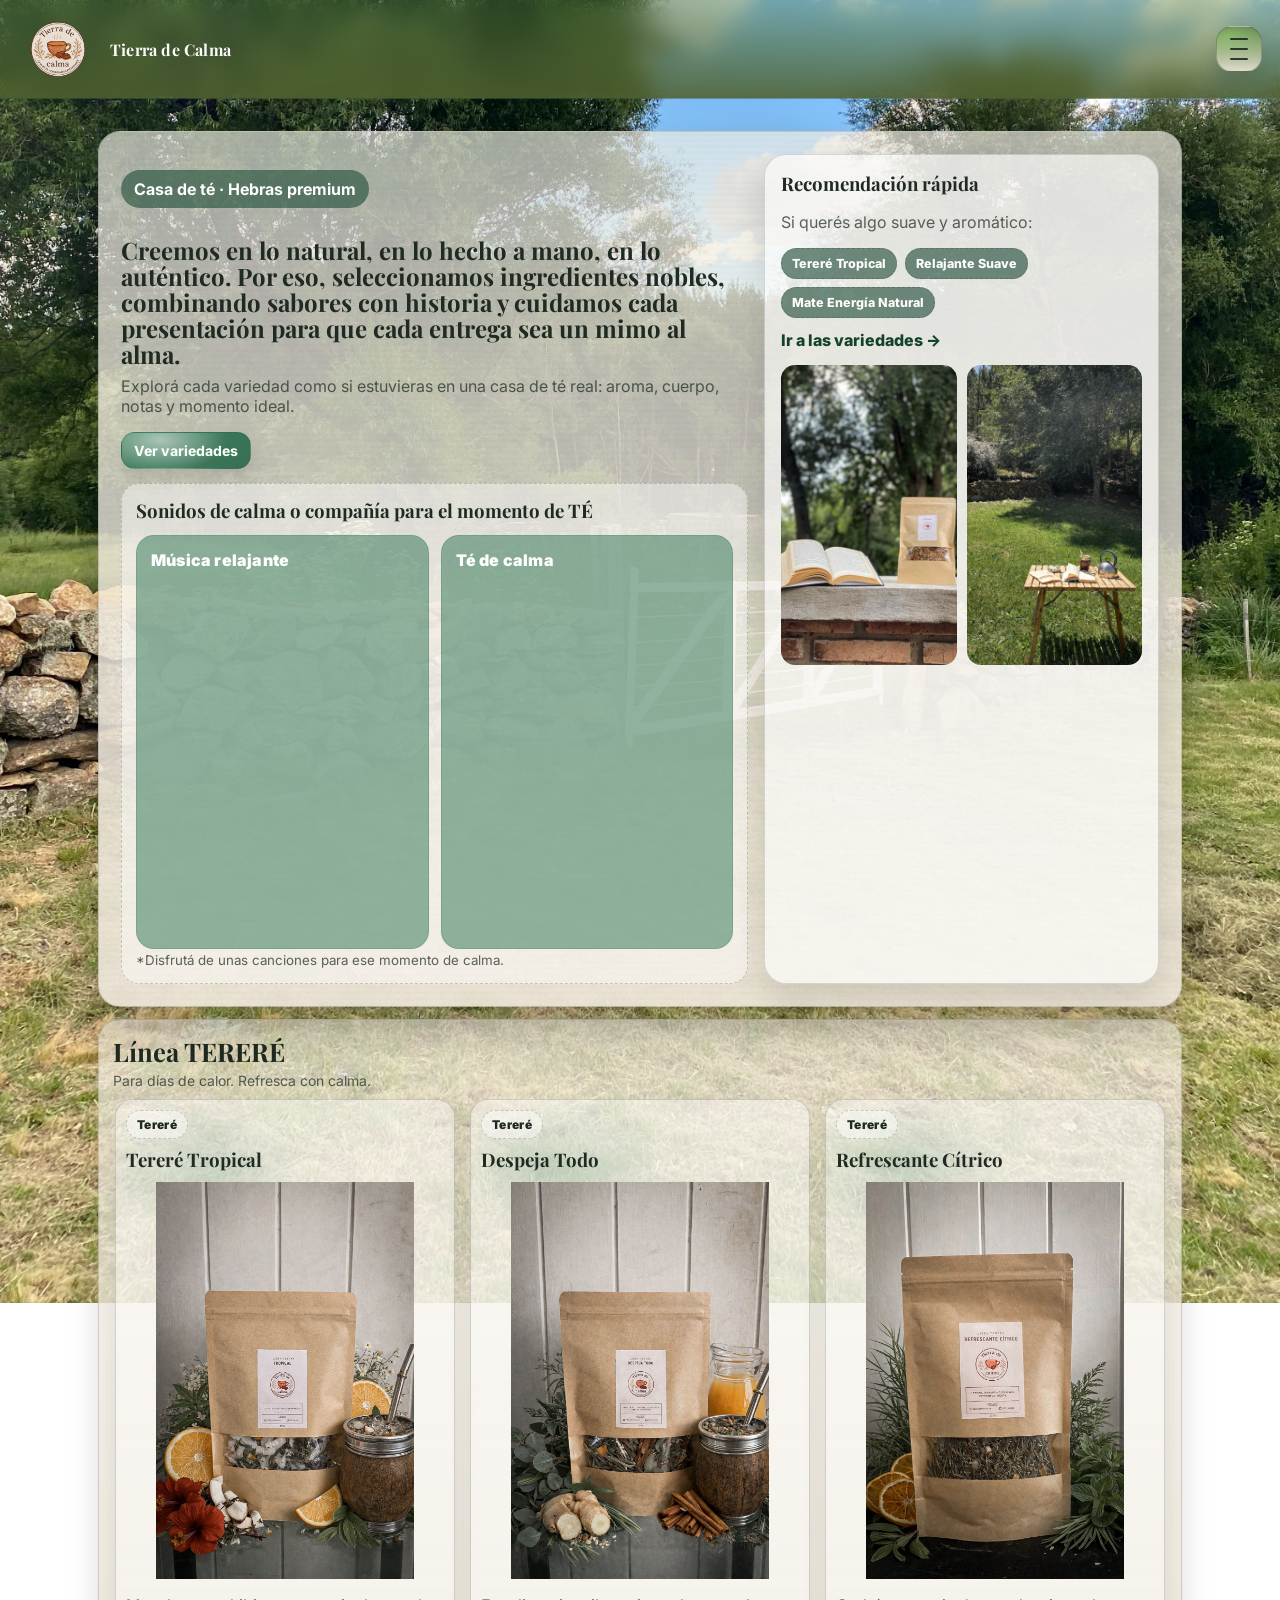
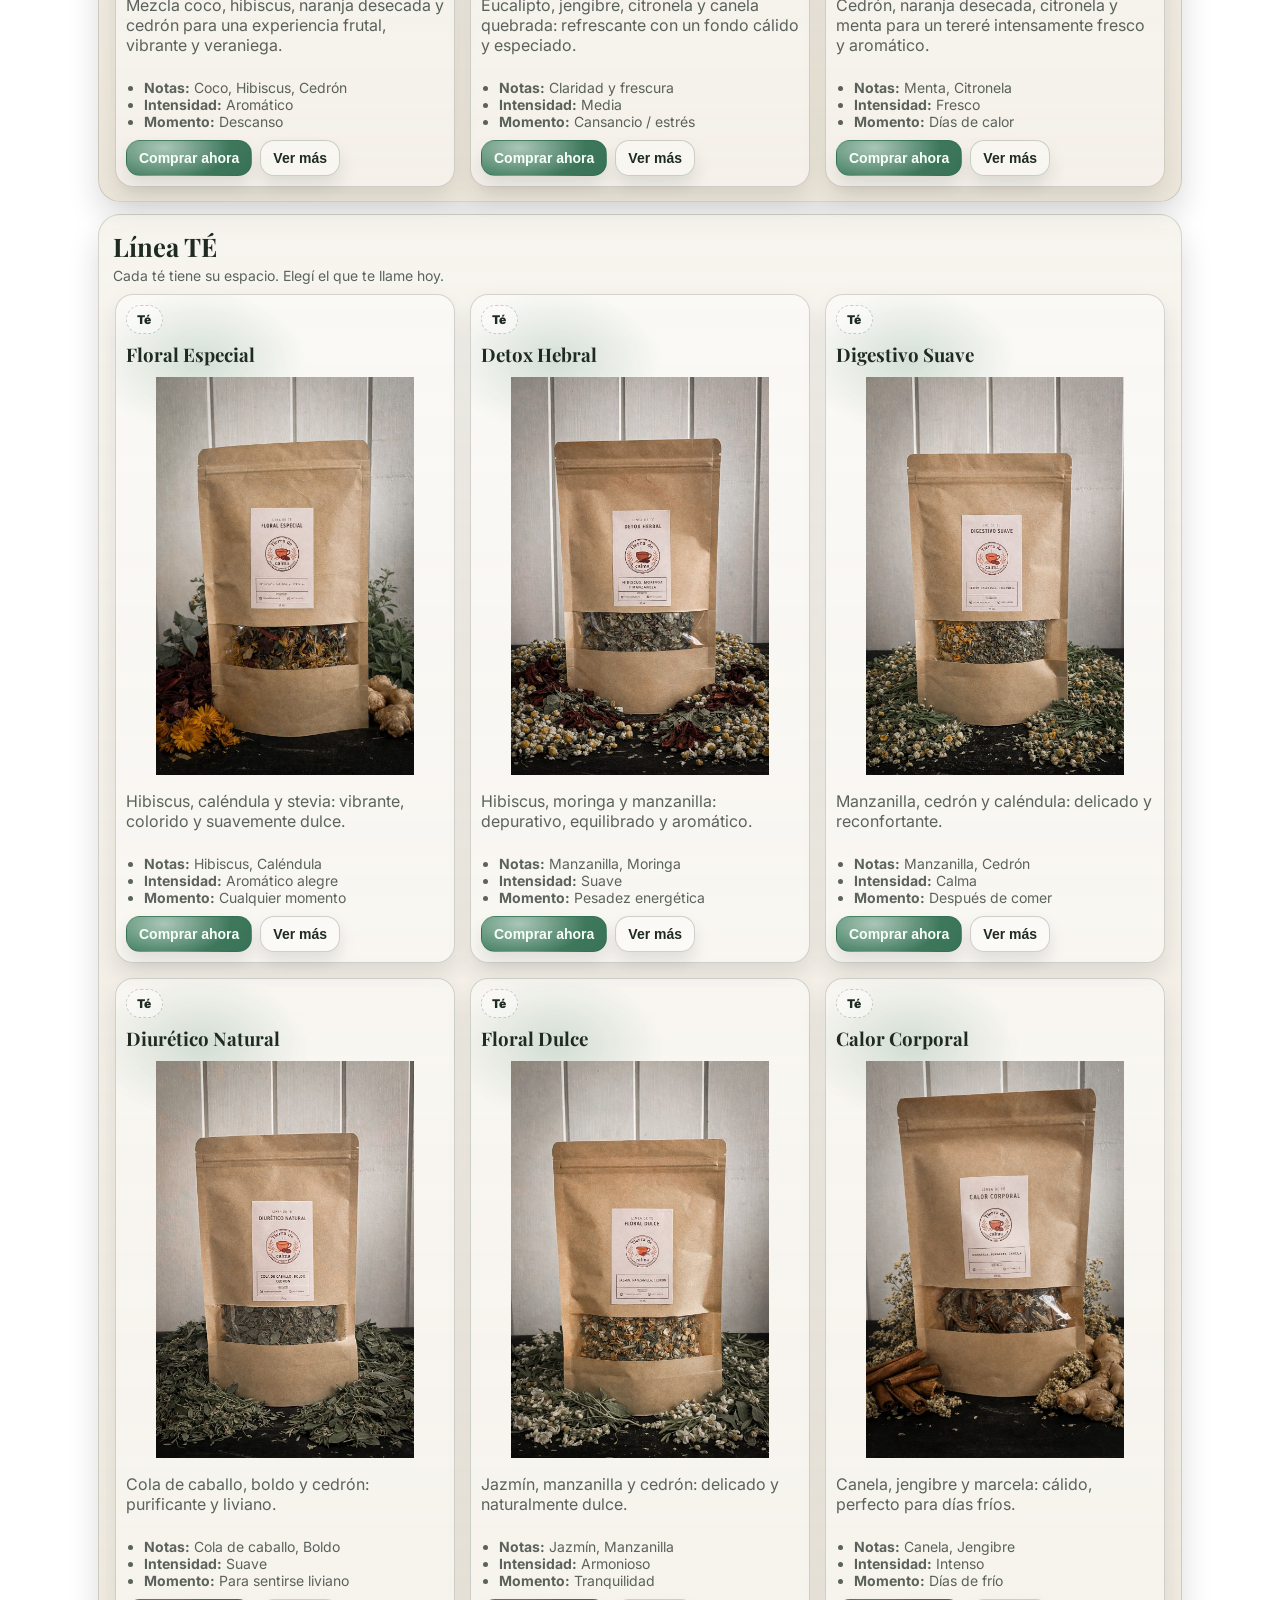
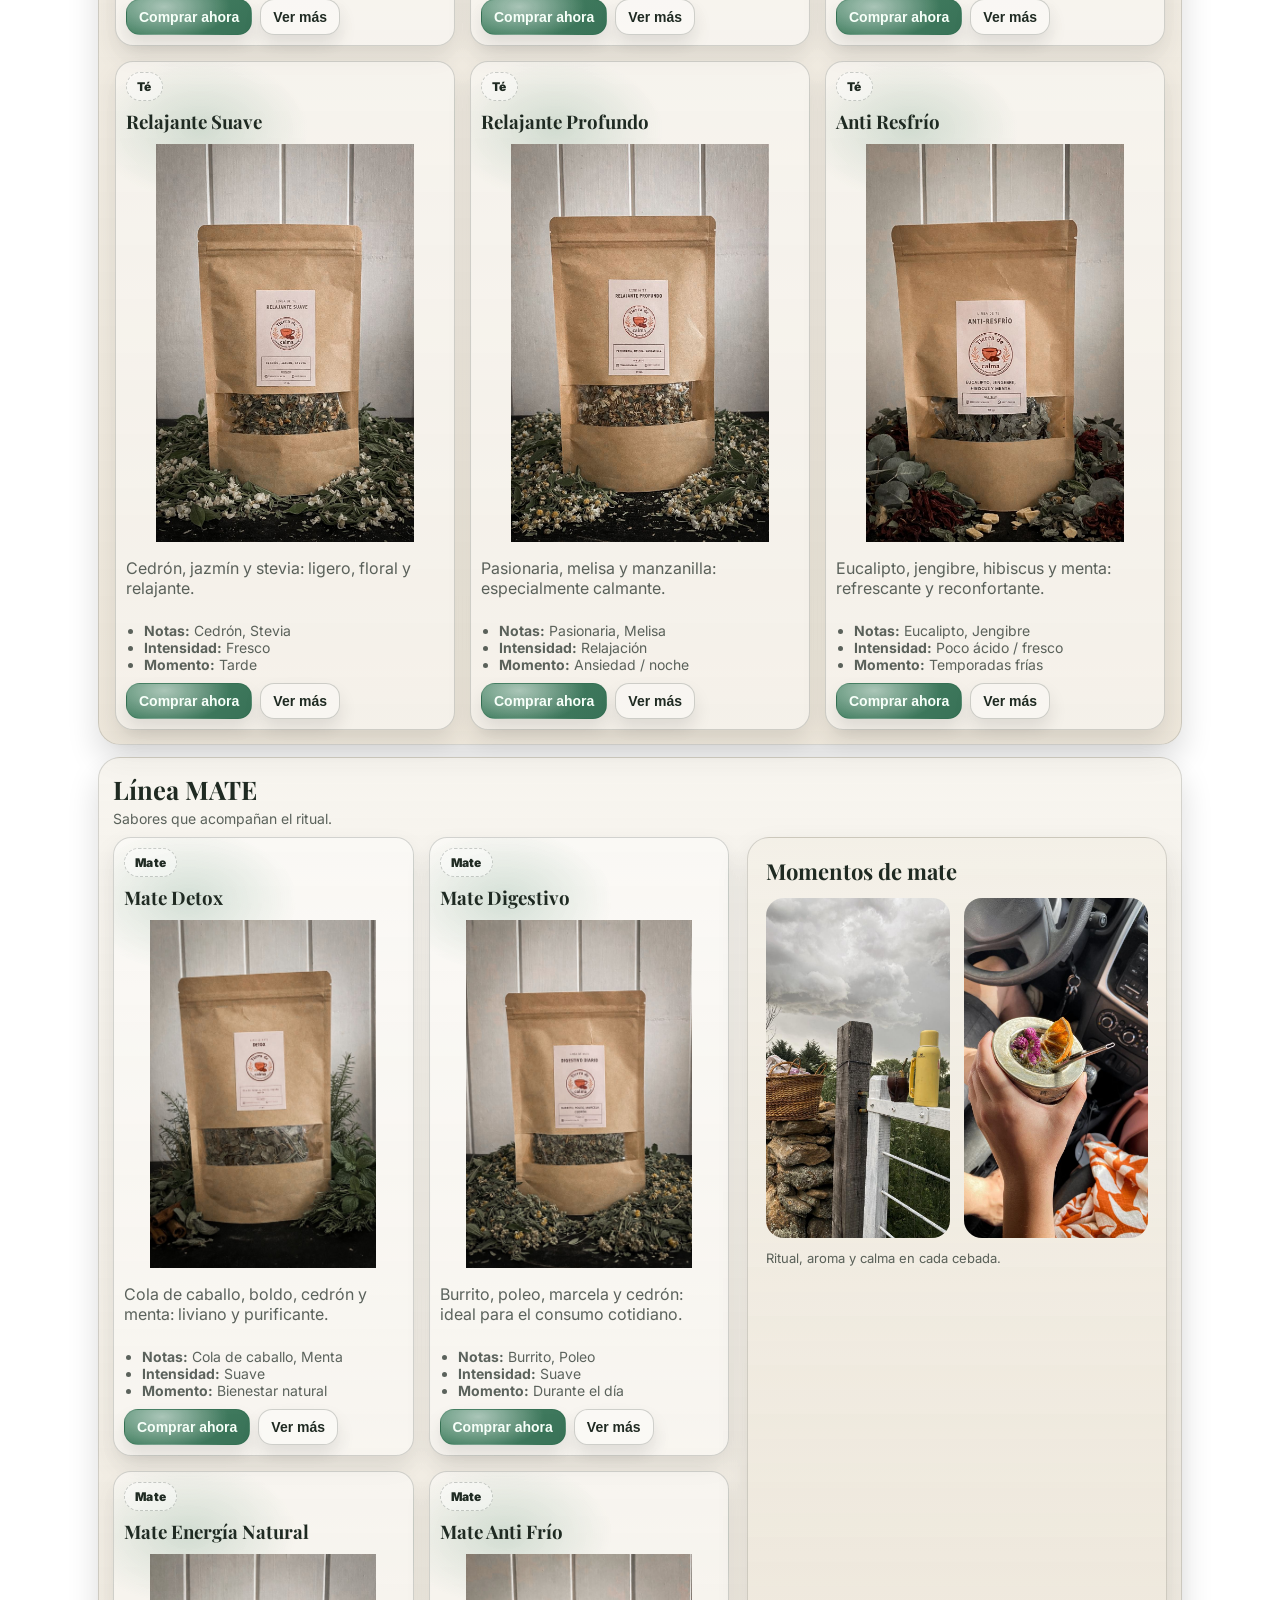
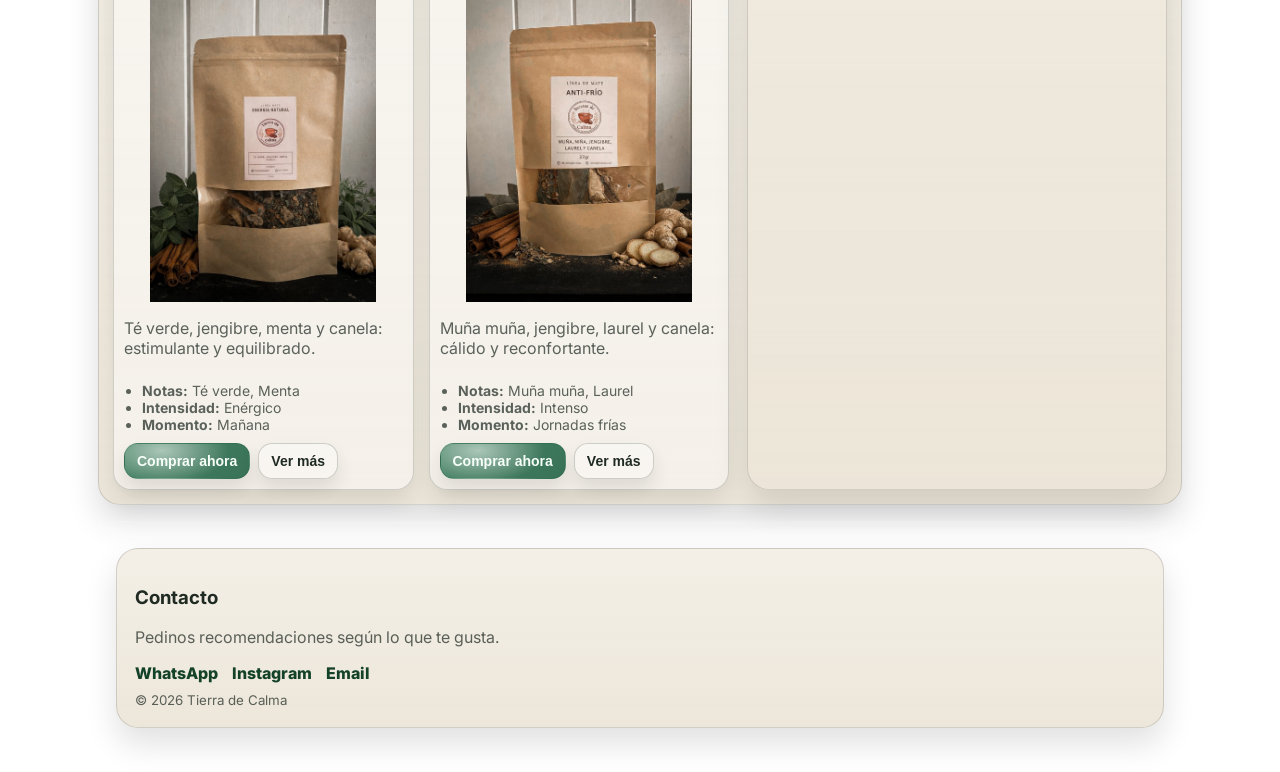
==== Tierra de calma/pag/te/index.html @ dcde8719 "Add files via upload" ====
<!doctype html>
<html lang="es">
<head>
  <meta charset="UTF-8" />
  <meta name="viewport" content="width=device-width, initial-scale=1.0"/>
  <title>Casa de Té en Hebras</title>
  <link rel="stylesheet" href="styles.css"/>
  <script src="https://accounts.google.com/gsi/client" async defer></script>
  <script src="https://sdk.mercadopago.com/js/v2"></script>

</head>

<body>
  <!-- Header -->
  <header class="header">
    <a class="brand" href="#inicio" aria-label="Ir al inicio">
      <img class="brand__logo" src="img/Tierra-de-calma.png" alt="Logo Tierra de Calma" />
      <span class="brand__name">Tierra de Calma</span>
    </a>

    
<div class="userWrap" id="userWrap" hidden>
  <button class="userSession" id="userSessionBtn" type="button" aria-expanded="false">
  <img class="userAvatar" id="userAvatar" alt="Foto de perfil" hidden>
  <span class="userName" id="userName"></span>
</button>


  <div class="userMenu" id="userMenu" hidden>
    <a href="#pedidos" class="userMenuItem">Pedidos</a>
    <a href="#contacto" class="userMenuItem">Contacto</a>
    <button class="userMenuItem danger" id="logoutBtn" type="button">Cerrar sesión</button>
  </div>
</div>

    <button class="menuBtn" id="menuBtn" aria-label="Abrir menú" aria-expanded="false">
      <span></span><span></span><span></span>
    </button>

    <nav class="menu" id="menu" aria-label="Menú principal">
      <a href="#inicio">Inicio</a>
      <a href="#contacto">Contacto</a>
      <button class="menu__cta menu__login" id="openLoginFromMenu" type="button">Iniciar sesión</button>
    </nav>
  </header>

  <!-- Hero / Inicio -->
  <main id="inicio">
    <section class="hero">
      <div class="hero__content">
        <p class="badge">Casa de té · Hebras premium</p>
        <h1>
          Creemos en lo natural, en lo hecho a mano, en lo auténtico. Por eso, seleccionamos ingredientes nobles,
          combinando sabores con historia y cuidamos cada presentación para que cada entrega sea un mimo al alma.
        </h1>
        <p class="subtitle">
          Explorá cada variedad como si estuvieras en una casa de té real: aroma, cuerpo, notas y momento ideal.
        </p>

        <div class="hero__actions">
          <a class="btn btn--primary" href="#tes">Ver variedades</a>
        </div>

        <!-- Música Spotify -->
        <div class="music" id="music">
          <div class="music__head">
            <h3>Sonidos de calma o compañía para el momento de TÉ</h3>
          </div>

          <div class="spotifyGrid">
            <div class="spotifyCard">
              <div class="spotifyTitle">Música relajante</div>
              <iframe
                class="spotifyFrame"
                style="border-radius:14px"
                src="https://open.spotify.com/embed/playlist/0l4oGMSRJ2lhAQcSouIfMi"
                width="100%"
                height="352"
                frameborder="0"
                allow="autoplay; clipboard-write; encrypted-media; fullscreen; picture-in-picture"
                loading="lazy">
              </iframe>
            </div>

            <div class="spotifyCard">
              <div class="spotifyTitle">Té de calma</div>
              <iframe
                class="spotifyFrame"
                style="border-radius:14px"
                src="https://open.spotify.com/embed/playlist/4LtA31grodAwOJRPVAceiP"
                width="100%"
                height="352"
                frameborder="0"
                allow="autoplay; clipboard-write; encrypted-media; fullscreen; picture-in-picture"
                loading="lazy">
              </iframe>
            </div>
          </div>

          <small class="muted">
            *Disfrutá de unas canciones para ese momento de calma.
          </small>
        </div>
      </div>

      <div class="hero__panel">
        <div class="card card--glass">
          <h3>Recomendación rápida</h3>
          <p class="muted">Si querés algo suave y aromático:</p>
          <div class="pillRow">
            <span class="pill">Tereré Tropical</span>
            <span class="pill">Relajante Suave</span>
            <span class="pill">Mate Energía Natural</span>
          </div>
          <a class="link" href="#tes">Ir a las variedades →</a>
            <div class="miniGallery">
  <img src="img/Momentos 1.jpeg" alt="Tierra de Calma - ambiente" loading="lazy">
  <img src="img/Momentos 2.jpeg" alt="Tierra de Calma - hebras" loading="lazy">
</div>
        </div>
      

      </div>
    </section>

    <!-- Línea TERERÉ -->
    <section class="section section--terere" id="terere">
      <div class="section__head">
        <h2>Línea TERERÉ</h2>
        <p class="muted">Para días de calor. Refresca con calma.</p>
      </div>

      <div class="grid">
        <article class="teaCard" data-tea="terere-tropical">
          <div class="teaCard__top">
            <span class="tag">Tereré</span>
            <h3>Tereré Tropical</h3>
            <div class="teaCard__media">
              <img src="img/Terere - Tropical.jpeg" alt="Tereré Tropical" loading="lazy">
            </div>
            <p class="muted">
              Mezcla coco, hibiscus, naranja desecada y cedrón para una experiencia frutal, vibrante y veraniega.
            </p>
          </div>
          <ul class="teaSpecs">
            <li><strong>Notas:</strong> Coco, Hibiscus, Cedrón</li>
            <li><strong>Intensidad:</strong> Aromático</li>
            <li><strong>Momento:</strong> Descanso</li>
          </ul>
          <div class="teaCard__actions">
            <button class="btn btn--primary buyNow" type="button">Comprar ahora</button>
            <button class="btn btn--ghost details" type="button">Ver más</button>
          </div>
        </article>

        <article class="teaCard" data-tea="terere-despeja">
          <div class="teaCard__top">
            <span class="tag">Tereré</span>
            <h3>Despeja Todo</h3>
            <div class="teaCard__media">
              <img src="img/Terere - Despeja.jpeg" alt="Despeja Todo" loading="lazy">
            </div>
            <p class="muted">
              Eucalipto, jengibre, citronela y canela quebrada: refrescante con un fondo cálido y especiado.
            </p>
          </div>
          <ul class="teaSpecs">
            <li><strong>Notas:</strong> Claridad y frescura</li>
            <li><strong>Intensidad:</strong> Media</li>
            <li><strong>Momento:</strong> Cansancio / estrés</li>
          </ul>
          <div class="teaCard__actions">
            <button class="btn btn--primary buyNow" type="button">Comprar ahora</button>
            <button class="btn btn--ghost details" type="button">Ver más</button>
          </div>
        </article>

        <article class="teaCard" data-tea="terere-citrico">
          <div class="teaCard__top">
            <span class="tag">Tereré</span>
            <h3>Refrescante Cítrico</h3>
            <div class="teaCard__media">
              <img src="img/Terere - Citrico.jpeg" alt="Refrescante Cítrico" loading="lazy">
            </div>
            <p class="muted">
              Cedrón, naranja desecada, citronela y menta para un tereré intensamente fresco y aromático.
            </p>
          </div>
          <ul class="teaSpecs">
            <li><strong>Notas:</strong> Menta, Citronela</li>
            <li><strong>Intensidad:</strong> Fresco</li>
            <li><strong>Momento:</strong> Días de calor</li>
          </ul>
          <div class="teaCard__actions">
            <button class="btn btn--primary buyNow" type="button">Comprar ahora</button>
            <button class="btn btn--ghost details" type="button">Ver más</button>
          </div>
        </article>
      </div>
    </section>

    <!-- Línea TÉ -->
    <section class="section section--te" id="tes">
      <div class="section__head">
        <h2>Línea TÉ</h2>
        <p class="muted">Cada té tiene su espacio. Elegí el que te llame hoy.</p>
      </div>

      <div class="grid">
        <article class="teaCard" data-tea="te-floral-especial">
          <div class="teaCard__top">
            <span class="tag">Té</span>
            <h3>Floral Especial</h3>
            <div class="teaCard__media">
              <img src="img/Te - Floral esp.jpeg" alt="Floral especial" loading="lazy">
            </div>
            <p class="muted">Hibiscus, caléndula y stevia: vibrante, colorido y suavemente dulce.</p>
          </div>
          <ul class="teaSpecs">
            <li><strong>Notas:</strong> Hibiscus, Caléndula</li>
            <li><strong>Intensidad:</strong> Aromático alegre</li>
            <li><strong>Momento:</strong> Cualquier momento</li>
          </ul>
          <div class="teaCard__actions">
            <button class="btn btn--primary buyNow" type="button">Comprar ahora</button>
            <button class="btn btn--ghost details" type="button">Ver más</button>
          </div>
        </article>

        <article class="teaCard" data-tea="te-detox-hebral">
          <div class="teaCard__top">
            <span class="tag">Té</span>
            <h3>Detox Hebral</h3>
            <div class="teaCard__media">
              <img src="img/Te - Detox .jpeg" alt="Detox Hebral" loading="lazy">
            </div>
            <p class="muted">Hibiscus, moringa y manzanilla: depurativo, equilibrado y aromático.</p>
          </div>
          <ul class="teaSpecs">
            <li><strong>Notas:</strong> Manzanilla, Moringa</li>
            <li><strong>Intensidad:</strong> Suave</li>
            <li><strong>Momento:</strong> Pesadez energética</li>
          </ul>
          <div class="teaCard__actions">
            <button class="btn btn--primary buyNow" type="button">Comprar ahora</button>
            <button class="btn btn--ghost details" type="button">Ver más</button>
          </div>
        </article>

        <article class="teaCard" data-tea="te-digestivo-suave">
          <div class="teaCard__top">
            <span class="tag">Té</span>
            <h3>Digestivo Suave</h3>
            <div class="teaCard__media">
              <img src="img/Te - Digestivo.jpeg" alt="Digestivo suave" loading="lazy">
            </div>
            <p class="muted">Manzanilla, cedrón y caléndula: delicado y reconfortante.</p>
          </div>
          <ul class="teaSpecs">
            <li><strong>Notas:</strong> Manzanilla, Cedrón</li>
            <li><strong>Intensidad:</strong> Calma</li>
            <li><strong>Momento:</strong> Después de comer</li>
          </ul>
          <div class="teaCard__actions">
            <button class="btn btn--primary buyNow" type="button">Comprar ahora</button>
            <button class="btn btn--ghost details" type="button">Ver más</button>
          </div>
        </article>

        <article class="teaCard" data-tea="te-diuretico-natural">
          <div class="teaCard__top">
            <span class="tag">Té</span>
            <h3>Diurético Natural</h3>
            <div class="teaCard__media">
              <img src="img/Te - Diuretico.jpeg" alt="Diurético Natural" loading="lazy">
            </div>
            <p class="muted">Cola de caballo, boldo y cedrón: purificante y liviano.</p>
          </div>
          <ul class="teaSpecs">
            <li><strong>Notas:</strong> Cola de caballo, Boldo</li>
            <li><strong>Intensidad:</strong> Suave</li>
            <li><strong>Momento:</strong> Para sentirse liviano</li>
          </ul>
          <div class="teaCard__actions">
            <button class="btn btn--primary buyNow" type="button">Comprar ahora</button>
            <button class="btn btn--ghost details" type="button">Ver más</button>
          </div>
        </article>

        <article class="teaCard" data-tea="te-floral-dulce">
          <div class="teaCard__top">
            <span class="tag">Té</span>
            <h3>Floral Dulce</h3>
            <div class="teaCard__media">
              <img src="img/Te - Floral.jpeg" alt="Floral Dulce" loading="lazy">
            </div>
            <p class="muted">Jazmín, manzanilla y cedrón: delicado y naturalmente dulce.</p>
          </div>
          <ul class="teaSpecs">
            <li><strong>Notas:</strong> Jazmín, Manzanilla</li>
            <li><strong>Intensidad:</strong> Armonioso</li>
            <li><strong>Momento:</strong> Tranquilidad</li>
          </ul>
          <div class="teaCard__actions">
            <button class="btn btn--primary buyNow" type="button">Comprar ahora</button>
            <button class="btn btn--ghost details" type="button">Ver más</button>
          </div>
        </article>

        <article class="teaCard" data-tea="te-calor-corporal">
          <div class="teaCard__top">
            <span class="tag">Té</span>
            <h3>Calor Corporal</h3>
            <div class="teaCard__media">
              <img src="img/Te - Calor.jpeg" alt="Calor corporal" loading="lazy">
            </div>
            <p class="muted">Canela, jengibre y marcela: cálido, perfecto para días fríos.</p>
          </div>
          <ul class="teaSpecs">
            <li><strong>Notas:</strong> Canela, Jengibre</li>
            <li><strong>Intensidad:</strong> Intenso</li>
            <li><strong>Momento:</strong> Días de frío</li>
          </ul>
          <div class="teaCard__actions">
            <button class="btn btn--primary buyNow" type="button">Comprar ahora</button>
            <button class="btn btn--ghost details" type="button">Ver más</button>
          </div>
        </article>

        <article class="teaCard" data-tea="te-relajante-suave">
          <div class="teaCard__top">
            <span class="tag">Té</span>
            <h3>Relajante Suave</h3>
            <div class="teaCard__media">
              <img src="img/Te - Relajante.jpeg" alt="Relajante suave" loading="lazy">
            </div>
            <p class="muted">Cedrón, jazmín y stevia: ligero, floral y relajante.</p>
          </div>
          <ul class="teaSpecs">
            <li><strong>Notas:</strong> Cedrón, Stevia</li>
            <li><strong>Intensidad:</strong> Fresco</li>
            <li><strong>Momento:</strong> Tarde</li>
          </ul>
          <div class="teaCard__actions">
            <button class="btn btn--primary buyNow" type="button">Comprar ahora</button>
            <button class="btn btn--ghost details" type="button">Ver más</button>
          </div>
        </article>

        <article class="teaCard" data-tea="te-relajante-profundo">
          <div class="teaCard__top">
            <span class="tag">Té</span>
            <h3>Relajante Profundo</h3>
            <div class="teaCard__media">
              <img src="img/Te - Relajante pr.jpeg" alt="Relajante profundo" loading="lazy">
            </div>
            <p class="muted">Pasionaria, melisa y manzanilla: especialmente calmante.</p>
          </div>
          <ul class="teaSpecs">
            <li><strong>Notas:</strong> Pasionaria, Melisa</li>
            <li><strong>Intensidad:</strong> Relajación</li>
            <li><strong>Momento:</strong> Ansiedad / noche</li>
          </ul>
          <div class="teaCard__actions">
            <button class="btn btn--primary buyNow" type="button">Comprar ahora</button>
            <button class="btn btn--ghost details" type="button">Ver más</button>
          </div>
        </article>

        <article class="teaCard" data-tea="te-anti-resfrio">
          <div class="teaCard__top">
            <span class="tag">Té</span>
            <h3>Anti Resfrío</h3>
            <div class="teaCard__media">
              <img src="img/Te - Resfrio.jpeg" alt="Anti resfrío" loading="lazy">
            </div>
            <p class="muted">Eucalipto, jengibre, hibiscus y menta: refrescante y reconfortante.</p>
          </div>
          <ul class="teaSpecs">
            <li><strong>Notas:</strong> Eucalipto, Jengibre</li>
            <li><strong>Intensidad:</strong> Poco ácido / fresco</li>
            <li><strong>Momento:</strong> Temporadas frías</li>
          </ul>
          <div class="teaCard__actions">
            <button class="btn btn--primary buyNow" type="button">Comprar ahora</button>
            <button class="btn btn--ghost details" type="button">Ver más</button>
          </div>
        </article>
      </div>
    </section>

    <!-- Línea MATE -->
    <section class="section section--mate" id="mate">
  <div class="section__head">
    <h2>Línea MATE</h2>
    <p class="muted">Sabores que acompañan el ritual.</p>
  </div>

  <div class="mateLayout">
    <!-- IZQUIERDA: productos -->
    <div class="mateProductsGrid">

      <article class="teaCard" data-tea="mate-detox">
        <div class="teaCard__top">
          <span class="tag">Mate</span>
          <h3>Mate Detox</h3>

          <div class="teaCard__media">
            <img src="img/Mate - Detox.jpeg" alt="Mate Detox" loading="lazy">
          </div>

          <p class="muted">Cola de caballo, boldo, cedrón y menta: liviano y purificante.</p>
        </div>

        <ul class="teaSpecs">
          <li><strong>Notas:</strong> Cola de caballo, Menta</li>
          <li><strong>Intensidad:</strong> Suave</li>
          <li><strong>Momento:</strong> Bienestar natural</li>
        </ul>

        <div class="teaCard__actions">
          <button class="btn btn--primary buyNow" type="button">Comprar ahora</button>
          <button class="btn btn--ghost details" type="button">Ver más</button>
        </div>
      </article>

      <article class="teaCard" data-tea="mate-digestivo">
        <div class="teaCard__top">
          <span class="tag">Mate</span>
          <h3>Mate Digestivo</h3>

          <div class="teaCard__media">
            <img src="img/Mate - Digestivo.jpeg" alt="Mate Digestivo" loading="lazy">
          </div>

          <p class="muted">Burrito, poleo, marcela y cedrón: ideal para el consumo cotidiano.</p>
        </div>

        <ul class="teaSpecs">
          <li><strong>Notas:</strong> Burrito, Poleo</li>
          <li><strong>Intensidad:</strong> Suave</li>
          <li><strong>Momento:</strong> Durante el día</li>
        </ul>

        <div class="teaCard__actions">
          <button class="btn btn--primary buyNow" type="button">Comprar ahora</button>
          <button class="btn btn--ghost details" type="button">Ver más</button>
        </div>
      </article>

      <article class="teaCard" data-tea="mate-energia">
        <div class="teaCard__top">
          <span class="tag">Mate</span>
          <h3>Mate Energía Natural</h3>

          <div class="teaCard__media">
            <img src="img/Mate - Energia.jpeg" alt="Mate Energía Natural" loading="lazy">
          </div>

          <p class="muted">Té verde, jengibre, menta y canela: estimulante y equilibrado.</p>
        </div>

        <ul class="teaSpecs">
          <li><strong>Notas:</strong> Té verde, Menta</li>
          <li><strong>Intensidad:</strong> Enérgico</li>
          <li><strong>Momento:</strong> Mañana</li>
        </ul>

        <div class="teaCard__actions">
          <button class="btn btn--primary buyNow" type="button">Comprar ahora</button>
          <button class="btn btn--ghost details" type="button">Ver más</button>
        </div>
      </article>

      <article class="teaCard" data-tea="mate-anti-frio">
        <div class="teaCard__top">
          <span class="tag">Mate</span>
          <h3>Mate Anti Frío</h3>

          <div class="teaCard__media">
            <img src="img/Mate - frio.jpeg" alt="Mate Anti Frío" loading="lazy">
          </div>

          <p class="muted">Muña muña, jengibre, laurel y canela: cálido y reconfortante.</p>
        </div>

        <ul class="teaSpecs">
          <li><strong>Notas:</strong> Muña muña, Laurel</li>
          <li><strong>Intensidad:</strong> Intenso</li>
          <li><strong>Momento:</strong> Jornadas frías</li>
        </ul>

        <div class="teaCard__actions">
          <button class="btn btn--primary buyNow" type="button">Comprar ahora</button>
          <button class="btn btn--ghost details" type="button">Ver más</button>
        </div>
      </article>

    </div>

    <!-- DERECHA: galería (ocupa el hueco grande sí o sí) -->
    <aside class="mateGalleryWide" aria-label="Momentos de mate">
      <h3 class="mateGalleryTitle">Momentos de mate</h3>

      <div class="mateGalleryPhotos">
        <img src="img/Momentos mate 1.jpeg" alt="Momento de mate 1" loading="lazy">
        <img src="img/Momentos mate 2.jpeg" alt="Momento de mate 2" loading="lazy">
      </div>

      <p class="muted small" style="margin:12px 0 0;">Ritual, aroma y calma en cada cebada.</p>
    </aside>
  </div>
</section>


 

    <!-- Contacto -->
    <footer class="footer" id="contacto">
      <div class="footer__content">
        <h3>Contacto</h3>
        <p class="muted">Pedinos recomendaciones según lo que te gusta.</p>
        <div class="footer__links">
          <a class="link" href="https://wa.me/2657346519" target="_blank" rel="noreferrer">WhatsApp</a>
          <a class="link" href="https://www.instagram.com/tierradecalma.vm" target="_blank" rel="noreferrer">Instagram</a>
          <a class="link" href="https://mail.google.com/mail/?view=cm&fs=1&to=tierradecalma99@gmail.com&su=Consulta%20Tierra%20de%20Calma">Email</a>
        </div>
        <small class="muted">© <span id="year"></span> Tierra de Calma</small>
      </div>
    </footer>
  </main>

  <!-- Modal “Ver más” -->
  <div class="modal" id="modal" aria-hidden="true">
    <div class="modal__backdrop" data-close="true"></div>
    <div class="modal__card" role="dialog" aria-modal="true" aria-labelledby="modalTitle">
      <div class="modal__head">
        <h3 id="modalTitle">Detalles</h3>
        <button class="iconBtn" id="closeModal" aria-label="Cerrar">✕</button>
      </div>
      <div class="modal__body" id="modalBody"></div>
      <div class="modal__foot">
        <button class="btn btn--primary" id="modalBuy" type="button">Comprar ahora</button>
        <button class="btn btn--ghost" data-close="true" type="button">Cerrar</button>
      </div>
    </div>
  </div>

  <!-- Modal Login -->
  <div class="modal" id="loginModal" aria-hidden="true">
    <div class="modal__backdrop" data-login-close="true"></div>

    <div class="modal__card" role="dialog" aria-modal="true" aria-labelledby="loginTitle">
      <div class="modal__head">
        <h3 id="loginTitle">Iniciar sesión</h3>
        <button class="iconBtn" id="closeLogin" aria-label="Cerrar" type="button">✕</button>
      </div>

      <div class="modal__body">
        <p class="muted">Para comprar por seguridad, iniciá sesión.</p>

        <form class="form" id="loginForm">

  <label>
    Email
    <input id="loginEmail" type="email" required placeholder="tuemail@gmail.com"/>
  </label>

  <label>
    Contraseña
    <input id="loginPass" type="password" required placeholder="••••••••"/>
  </label>

  <button class="btn btn--primary" type="submit">
    Iniciar sesión
  </button>

  <!-- BOTÓN REGISTRARSE -->
  <button class="btn btn--ghost" id="registerBtn" type="button">
    Registrarse
  </button>

  <div class="divider">
    <span>o</span>
  </div>

  <!-- GOOGLE -->
  <div id="g_id_onload"
  data-client_id="729104131389-47fvko17gj0cu4keh08q78mjn7v10mba.apps.googleusercontent.com"
  data-callback="handleCredentialResponse"
  data-auto_prompt="false">
</div>

<div id="googleBtn" class="g_id_signin"
  data-type="standard"
  data-shape="pill"
  data-theme="outline"
  data-text="continue_with"
  data-size="large"
  data-locale="es">
</div>


  <p class="muted small" style="margin:0;">
    *Demo: la sesión se guarda en este navegador.
  </p>
</form>

      </div>
    </div>
  </div>

  <!-- Modal Compra -->
<div class="modal" id="buyModal" aria-hidden="true">
  <div class="modal__backdrop" data-buy-close="true"></div>

  <div class="modal__card" role="dialog" aria-modal="true" aria-labelledby="buyTitle">
    <div class="modal__head">
      <h3 id="buyTitle">Finalizar compra</h3>
      <button class="iconBtn" id="closeBuy" aria-label="Cerrar" type="button">✕</button>
    </div>

    <div class="modal__body">
  <div id="buyBody"></div>

  <!-- Contenedor Mercado Pago -->
  <div id="mp_wallet_container" style="margin-top:14px;"></div>
</div>


    <div class="modal__foot">
      <button class="btn btn--primary" id="payBtn" type="button">Pagar</button>
      <button class="btn btn--ghost" data-buy-close="true" type="button">Cerrar</button>
    </div>
  </div>
</div>


  <script src="app.js"></script>
</body>
</html>
---- Tierra de calma/pag/te/styles.css ----
@import url('https://fonts.googleapis.com/css2?family=Playfair+Display:wght@500;600;700&family=Inter:wght@400;500;600;700&display=swap');

:root{
  --bg: #0b140f;
  --bg2:#101c15;

  --paper: #f3efe6;
  --paper2: #ece5d8;
  --ink: #1f2a22;
  --mutedInk: rgba(31,42,34,.72);

  --leaf: #2f6b4f;
  --moss: #39855f;
  --sage: #bcd9c6;
  --accent: #fffffffb;

  --stroke: rgba(31,42,34,.18);
  --shadow: 0 18px 40px rgba(0,0,0,.28);

  --radius: 18px;
  --radius2: 22px;
}

/* Reset */
*{box-sizing:border-box}
html,body{margin:0;padding:0}

body{
  font-family: Inter, system-ui, -apple-system, Segoe UI, Roboto, Ubuntu, Arial, sans-serif;
  color: var(--ink);

  background: url(img/WhatsApp\ Image\ 2025-12-23\ at\ 21.27.16.jpeg);
  background-position: center;
  background-repeat: no-repeat;
  background-size: cover;
  background-attachment: fixed;
}

a{color:inherit;text-decoration:none}
img{max-width:100%;display:block}

/* Contenedor general */
main{
  max-width: 1120px;
  margin: 0 auto;
  padding: 18px;
}

/* Header */
.header{
  position: sticky;
  top: 0;
  z-index: 50;

  display:flex;
  align-items:center;
  justify-content:space-between;

  padding: 14px 18px;

  background: linear-gradient(180deg, rgba(92, 136, 71, 0.404), rgba(80, 97, 47, 0.88));
  border-bottom: 1px solid rgba(31,42,34,.18);
  backdrop-filter: blur(10px);
}

/* Marca */
.brand{
  display:flex;
  align-items:center;
  gap:12px;
  min-width:0;
}
.brand__logo{
  width:80px;
  height:70px;
  object-fit:contain;
  filter: saturate(1.05);
}
.brand__name{
  font-family: "Playfair Display", serif;
  font-weight: 700;
  letter-spacing: .2px;
  color: var(--accent);
  white-space: nowrap;
}

/* Botón menú */
.menuBtn{
  width:46px;height:46px;border-radius: 16px;
  border:1px solid rgba(31,42,34,.22);
  background:
    radial-gradient(120px 60px at 30% 20%, rgba(170, 252, 137, 0.418) 0%, rgba(255,255,255,0) 55%),
    linear-gradient(180deg, rgba(62, 78, 22, 0.671), rgba(236,229,216,.92));
  display:grid;
  place-items:center;
  gap:5px;
  padding:10px;
  cursor:pointer;
  box-shadow: 0 10px 22px rgba(0,0,0,.12);
}
.menuBtn span{
  height:2px;width:18px;background: var(--ink);
  display:block;border-radius:999px;opacity:.9;
}

/* Menú desplegable */
.menu{
  position:absolute;
  right:18px;
  top:64px;

  display:none;
  flex-direction:column;

  background: linear-gradient(180deg, rgba(243, 239, 230, 0.911), rgba(236,229,216,.96));
  border:1px solid rgba(31,42,34,.18);
  border-radius: 18px;
  box-shadow: var(--shadow);
  overflow:hidden;
  min-width: 210px;
}
.menu--open{display:flex}
.menu a{
  padding:12px 14px;
  color: var(--ink);
  border-bottom:1px dashed rgba(31,42,34,.18);
}
.menu a:hover{background: rgba(63,127,95,.10)}
.menu a:last-child{border-bottom:none}
.menu__cta{
  color: var(--accent);
  font-weight: 800;
}

/* Botón "Iniciar sesión" dentro del menú */
.menu__login{
  appearance:none;
  border:none;
  width:100%;
  text-align:left;
  background:transparent;
  cursor:pointer;
  padding:12px 14px;
  font: inherit;
}
.menu__login:hover{
  background: rgba(63,127,95,.10);
}

/* HERO */
.hero{
  display:grid;
  grid-template-columns: 1.35fr .85fr;
  gap: 16px;

  margin-top: 14px;

  padding: 22px;
  border-radius: var(--radius2);
  background:
    radial-gradient(800px 220px at 20% 0%, rgba(63,127,95,.08) 0%, rgba(243,239,230,0) 65%),
    linear-gradient(180deg, rgba(243, 239, 230, 0.685), rgba(236,229,216,.94));
  border: 1px solid rgba(31,42,34,.16);
  box-shadow: var(--shadow);
  position: relative;
}
.hero::after{
  content:"";
  position:absolute;
  inset:0;
  border-radius: var(--radius2);
  pointer-events:none;
  background-image:
    repeating-linear-gradient(
      0deg,
      rgba(31,42,34,.02) 0px,
      rgba(31,42,34,.02) 1px,
      rgba(0,0,0,0) 3px,
      rgba(0,0,0,0) 6px
    );
  mix-blend-mode:multiply;
  opacity:.55;
}
.hero__content{position:relative; z-index:1}
.hero__panel{position:relative; z-index:1; display:flex}

.badge{
  display:inline-flex;
  align-items:center;
  gap:8px;
  padding:8px 12px;
  border-radius:999px;
  background: rgba(42, 83, 63, 0.651);
  border:1px solid rgba(63,127,95,.22);
  color: var(--accent);
  font-weight: 700;
  width:fit-content;
}

.hero h1{
  margin:14px 0 8px;
  font-family: "Playfair Display", serif;
  font-size: clamp(28px, 3vw, );
  line-height:1.08;
  color: var(--ink);
}
.subtitle{
  margin:0 0 16px;
  color: var(--mutedInk);
  max-width: 65ch;
}
.hero__actions{
  display:flex;
  gap:10px;
  flex-wrap:wrap;
  margin-bottom: 14px;
}

/* Botones */
.btn{
  border: 1px solid rgba(31,42,34,.20);
  background: rgba(255,255,255,.55);
  color: var(--ink);
  padding: 9px 12px;
  border-radius: 14px;
  cursor:pointer;
  font-weight: 750;
  font-size: 14px;
  box-shadow: 0 10px 18px rgba(0,0,0,.10);
}
.btn--primary{
  background:
    radial-gradient(120px 60px at 30% 20%, rgba(255,255,255,.55) 0%, rgba(255,255,255,0) 55%),
    linear-gradient(135deg, rgba(63,127,95,.95), rgba(47,107,79,.95));
  color: #f7fff9;
  border-color: rgba(31, 94, 67, 0.233);
}
.btn--primary:hover{filter: brightness(1.03)}
.btn--ghost{ background: rgba(255,255,255,.35); }
.btn--ghost:hover{background: rgba(63,127,95,.10)}

.muted{color: var(--mutedInk)}
.small{font-size:13px}

/* Música */
.music{
  margin-top:10px;
  padding:14px;
  border-radius: var(--radius);
  background: rgba(255,255,255,.45);
  border: 1px dashed rgba(31,42,34,.22);
}
.music__head h3{
  margin:0 0 4px;
  font-family:"Playfair Display", serif;
}

/* Card lateral */
.card{
  width:100%;
  border-radius: var(--radius2);
  background: rgba(255, 255, 255, 0.63);
  border: 1px solid rgba(31,42,34,.16);
  box-shadow: 0 15px 32px rgba(0,0,0,.12);
  padding: 16px;
}
.card h3{
  margin:0 0 8px;
  font-family:"Playfair Display", serif;
}
.pillRow{display:flex;gap:8px;flex-wrap:wrap;margin:12px 0}
.pill{
  padding:7px 10px;
  border-radius:999px;
  background: rgba(42, 83, 63, 0.651);
  border: 1px dashed rgba(31,42,34,.22);
  color: var(--accent);
  font-weight: 800;
  font-size: 12.5px;
}
.link{color: #144229 ;font-weight: 800}

/* Secciones */
.section{
  margin-top: 12px;
  padding: 14px;
  border-radius: var(--radius2);
  background: linear-gradient(180deg, rgba(243, 239, 230, 0.63), rgba(236,229,216,.94));
  border: 1px solid rgba(31,42,34,.16);
  box-shadow: 0 16px 32px rgba(0,0,0,.14);
}
.section__head{margin-bottom: 10px}
.section__head h2{
  margin:0 0 4px;
  font-family:"Playfair Display", serif;
  font-size: clamp(18px, 2vw, 26px);
}
.section__head p{margin:0; font-size:14px}

/* ===== GRID FINAL ESTABLE (2 columnas, ancho fijo, sin estirar) ===== */
.grid{
  display: grid;
  grid-template-columns: repeat(3, 340px);
  gap: 15px;
  justify-content: center;
  align-items: start;
}

/* ===== Cards ===== */
.teaCard{
  border-radius: 18px;
  background:
    radial-gradient(180px 120px at 25% 10%, rgba(63, 127, 95, 0.205) 0%, rgba(255,255,255,0) 60%),
    rgba(255,255,255,.42);
  border: 1px solid rgba(31,42,34,.18);
  box-shadow: 0 12px 24px rgba(0,0,0,.10);

  padding: 10px;
  display:flex;
  flex-direction: column;
  min-height: 0;
}

.teaCard__top h3{
  margin:8px 0 6px;
  font-family:"Playfair Display", serif;
}

/* ===== CUADRO DE IMAGEN (vertical) =====
   - No agranda la card
   - Se ve completa y prolija
*/
.teaCard__media{
  width: 100%;
  aspect-ratio: 4 / 5;     /* vertical */
  border-radius: 14px;
  overflow: hidden;
  background: transparent; /* sin “fondo” */
  margin: 10px 0 12px;
}

/* Imagen completa dentro del cuadro */
.teaCard__media img{
  width: 100%;
  height: 100%;
  object-fit: contain;     /* completa, sin recortar */
  display: block;
}

/* Specs */
.teaSpecs{
  margin: 8px 0 10px;
  padding-left:18px;
  color: var(--mutedInk);
  font-size: 14px;
}

/* Acciones */
.teaCard__actions{
  margin-top:auto;
  display:flex;
  gap:8px;
  flex-wrap:wrap;
}

/* Tags */
.tag{
  display:inline-flex;
  padding:6px 10px;
  border-radius:999px;
  font-size:12px;
  font-weight:900;
  letter-spacing:.3px;
  width:fit-content;
  border: 1px dashed rgba(31,42,34,.22);
  background: rgba(255,255,255,.45);
}

/* Footer */
.footer{
  margin-top:16px;
  padding: 26px 18px;
  background: rgba(255,255,255,.10);
  border-top: 1px solid rgba(255,255,255,.10);
}
.footer__content{
  max-width: 1120px;
  margin: 0 auto;
  padding: 18px;
  border-radius: var(--radius2);
  background: linear-gradient(180deg, rgba(243,239,230,.96), rgba(236,229,216,.94));
  border: 1px solid rgba(31,42,34,.16);
  box-shadow: 0 16px 32px rgba(0,0,0,.12);
}
.footer__links{display:flex;gap:14px;flex-wrap:wrap;margin:10px 0 6px}

/* Modal */
.modal{position:fixed;inset:0;display:none;place-items:center;z-index:80}
.modal--open{display:grid}
.modal__backdrop{position:absolute;inset:0;background:rgba(0,0,0,.55)}
.modal__card{
  position:relative;
  width:min(700px, calc(100% - 22px));
  border-radius: 22px;
  background: linear-gradient(180deg, rgba(243,239,230,.98), rgba(236,229,216,.96));
  border:1px solid rgba(31,42,34,.18);
  box-shadow: var(--shadow);
  overflow:hidden;
}
.modal__head{
  display:flex;
  justify-content:space-between;
  align-items:center;
  padding:14px 14px;
  border-bottom: 1px dashed rgba(31,42,34,.22);
}
.modal__head h3{margin:0;font-family:"Playfair Display", serif}
.modal__body{padding:14px;color: var(--mutedInk);line-height:1.55}
.modal__foot{
  padding:14px;
  border-top: 1px dashed rgba(31,42,34,.22);
  display:flex;
  gap:10px;
  flex-wrap:wrap
}
.iconBtn{
  width:42px;height:42px;border-radius:16px;
  border:1px solid rgba(31,42,34,.20);
  background: rgba(255,255,255,.55);
  color: var(--ink);
  cursor:pointer;
}

/* Spotify HUD doble */
.spotifyGrid{
  display:grid;
  grid-template-columns: 1fr 1fr;
  gap: 12px;
  margin-top: 12px;
}
.spotifyCard{
  border-radius: 18px;
  padding: 12px;
  background: rgba(63, 127, 95, 0.555);
  border: 1px solid rgba(63,127,95,.25);
}
.spotifyTitle{
  font-weight: 900;
  color: var(--accent);
  margin: 2px 2px 10px;
  letter-spacing: .2px;
}
.spotifyFrame{
  width: 100%;
  border: none;
  border-radius: 14px;
  filter: saturate(0.92) contrast(1.06);
}

/* Responsive */
@media (max-width: 980px){
  .hero{grid-template-columns:1fr}
}
@media (max-width: 900px){
  .spotifyGrid{ grid-template-columns: 1fr; }
}
@media (max-width: 820px){
  .grid{ grid-template-columns: 1fr; }
}
@media (max-width: 520px){
  .brand__name{display:none}
}

/* Línea TÉ: 3 columnas (9 productos = 3x3) */
.grid--te{
  grid-template-columns: repeat(3, 1fr);
}

/* responsive: si no entra, baja a 2, luego a 1 */
@media (max-width: 1180px){
  .grid--te{ grid-template-columns: repeat(2, 360px); }
}
@media (max-width: 820px){
  .grid--te{ grid-template-columns: 1fr; }
}

/* =========================
   FIX REAL: Línea TÉ 3x3
   ========================= */

/* Desktop: 3 columnas */
.section--te .grid{
  grid-template-columns: repeat(3, 340px) !important;
  justify-content: center;
}

/* Tablet: 2 columnas */
@media (max-width: 1200px){
  .section--te .grid{
    grid-template-columns: repeat(2, 360px) !important;
  }
}

/* Mobile: 1 columna */
@media (max-width: 820px){
  .section--te .grid{
    grid-template-columns: 1fr !important;
  }
}

/* Card especial solo para fotos */
.teaCard--gallery{
  padding: 18px;
}

/* Título chiquito */
.galleryTitle{
  margin: 4px 0 10px;
  font-family: "Playfair Display", serif;
  font-size: 18px;
}

/* 2 fotos en grilla */
.galleryGrid{
  display: grid;
  grid-template-columns: 4fr 5fr;
  gap: 12px;
}

.galleryGrid img{
  width:700%;
  height: 250px;
  object-fit: cover;
  border-radius: 14px;
  display: block;
}

/* En mobile, 1 foto por fila */
@media (max-width: 520px){
  .galleryGrid{ grid-template-columns: 1fr; }
  .galleryGrid img{ height: 220px; }
}


.miniGallery{
  margin-top: 15px;
  display: grid;
  grid-template-columns: 2fr 2fr;
  gap: 10px;
}

.miniGallery img{
  width: 100%;
  height: 300px;
  object-fit: cover;
  border-radius: 14px;
  display: block;
}

/* La galería ocupa todo el ancho del grid */
.teaCard--gallery{
  grid-column: 1 / -1;
}

/* Agrandar las fotos */
.galleryGrid img{
  height: 260px; /* probá 240/260/300 */
}

/* ===== LAYOUT ESPECIAL MATE ===== */
.grid--mate{
  display: grid;
  grid-template-columns: 1.4fr 1fr; /* productos | galería */
  gap: 18px;
  align-items: start;
}

/* Columna productos */
.mateProducts{
  display: grid;
  grid-template-columns: repeat(2, 1fr);
  gap: 15px;
}

/* Columna galería */
.mateGallery{
  height: 100%;
  padding: 18px;
  border-radius: var(--radius2);
  background: linear-gradient(
    180deg,
    rgba(243,239,230,.75),
    rgba(236,229,216,.95)
  );
  border: 1px solid rgba(31,42,34,.16);
  box-shadow: 0 16px 32px rgba(0,0,0,.12);
  display: flex;
  flex-direction: column;
}

.mateGallery__title{
  font-family: "Playfair Display", serif;
  margin: 0 0 12px;
  font-size: 22px;
}

/* Galería interna */
.galleryGrid{
  display: grid;
  grid-template-rows: 1fr 1fr;
  gap: 14px;
  height: 100%;
}

.galleryGrid img{
  width: 100%;
  height: 200%;
  object-fit: cover;
  border-radius: 14px;
}

/* Responsive */
@media (max-width: 980px){
  .grid--mate{
    grid-template-columns: 1fr;
  }
  .mateProducts{
    grid-template-columns: 1fr;
  }
  .galleryGrid{
    grid-template-rows: auto;
  }
  .galleryGrid img{
    height: 220px;
  }
}

/* ===== Ajuste: galería más ancha ===== */
.grid--mate{
  grid-template-columns: 1.2fr 1.1fr; /* antes 1.4fr 1fr */
}

/* El panel de galería ocupa más lugar */
.mateGallery{
 width: 100%;
 max-width: none;
}

/* 2 fotos en columnas (mejor para verticales) */
.galleryGrid{
  grid-template-rows: none;
  grid-template-columns: 1fr 1fr;
  gap: 14px;
}

/* Fotos tipo “story”: grandes y se aprecian */
.galleryGrid img{
  height: 400px;     /* probá 300/320/360 */
  width: 150%;
  object-fit: cover;
  border-radius: 18px;
}

/* ===== FIX REAL (no usa .grid) ===== */
.section--mate .mateLayout{
  display: flex !important;
  gap: 18px !important;
  align-items: stretch !important;
}

/* Izquierda: grilla de productos */
.section--mate .mateProductsGrid{
  flex: 1 1 auto !important;
  display: grid !important;
  grid-template-columns: repeat(2, 1fr) !important;
  gap: 15px !important;
}

/* Derecha: panel ancho de galería (rellena el hueco) */
.section--mate .mateGalleryWide{
  flex: 0 0 420px !important;   /* 🔥 ancho fijo grande */
  width: 420px !important;
  padding: 18px !important;
  border-radius: var(--radius2) !important;
  background: linear-gradient(180deg, rgba(243,239,230,.75), rgba(236,229,216,.95)) !important;
  border: 1px solid rgba(31,42,34,.16) !important;
  box-shadow: 0 16px 32px rgba(0,0,0,.12) !important;
  display: flex !important;
  flex-direction: column !important;
}

/* Título */
.section--mate .mateGalleryTitle{
  margin: 0 0 12px !important;
  font-family: "Playfair Display", serif !important;
  font-size: 22px !important;
}

/* Fotos grandes, verticales */
.section--mate .mateGalleryPhotos{
  display: grid !important;
  grid-template-columns: 1fr 1fr !important;
  gap: 14px !important;
}

.section--mate .mateGalleryPhotos img{
  width: 100% !important;
  height: 340px !important;     /* 🔥 se aprecian */
  object-fit: cover !important;
  border-radius: 18px !important;
  display: block !important;
}

/* Responsive */
@media (max-width: 980px){
  .section--mate .mateLayout{
    flex-direction: column !important;
  }
  .section--mate .mateProductsGrid{
    grid-template-columns: 1fr !important;
  }
  .section--mate .mateGalleryWide{
    width: 100% !important;
    flex: 1 1 auto !important;
  }
  .section--mate .mateGalleryPhotos{
    grid-template-columns: 1fr !important;
  }
  .section--mate .mateGalleryPhotos img{
    height: 240px !important;
  }
}

.priceBox{
  display:flex;
  align-items:baseline;
  justify-content:space-between;
  gap:12px;
  padding:12px;
  border-radius:16px;
  background: rgba(255,255,255,.35);
  border: 1px dashed rgba(31,42,34,.18);
}

/* Divider */
.divider{
  display:flex;
  align-items:center;
  gap:10px;
  margin:14px 0;
  color: rgba(31,42,34,.6);
  font-size:13px;
}
.divider::before,
.divider::after{
  content:"";
  flex:1;
  height:1px;
  background: rgba(31,42,34,.2);
}

/* Botón Google */
.btn--google{
  display:flex;
  align-items:center;
  justify-content:center;
  gap:10px;
  background:#fff;
  color:#1f2a22;
  border:1px solid rgba(31,42,34,.25);
  font-weight:700;
}

.btn--google img{
  width:18px;
  height:18px;
}

.userSession{
  display:flex;
  align-items:center;
  gap:6px;
  padding:6px 10px;
  border-radius:999px;
  background: rgba(255,255,255,.35);
  border:1px solid rgba(31,42,34,.25);
  font-weight:700;
  font-size:14px;
  color: var(--ink);
  white-space: nowrap;
}


@media (max-width: 520px){
  .userSession{
    display:none; /* en móvil se oculta */
  }
}

/* Asegura que si está hidden, no se vea aunque haya display:flex */
.userSession[hidden]{
  display:none !important;
}

.userWrap{
  position: relative;
}

/* Botón con el nombre */
.userSession{
  display:flex;
  align-items:center;
  gap:8px;
  padding:6px 10px;
  border-radius:999px;
  background: rgba(255,255,255,.35);
  border:1px solid rgba(31,42,34,.25);
  font-weight:800;
  font-size:14px;
  color: var(--ink);
  cursor:pointer;
  white-space: nowrap;
}

/* Menú desplegable */
.userMenu{
  position:absolute;
  right:0;
  top: calc(100% + 10px);
  min-width: 180px;
  border-radius: 16px;
  overflow:hidden;
  background: linear-gradient(180deg, rgba(243,239,230,.96), rgba(236,229,216,.94));
  border:1px solid rgba(31,42,34,.18);
  box-shadow: 0 16px 32px rgba(0,0,0,.18);
  z-index: 60;
}

.userMenuItem{
  width:100%;
  display:block;
  padding:10px 12px;
  text-align:left;
  background: transparent;
  border:none;
  font: inherit;
  color: var(--ink);
  cursor:pointer;
  border-bottom:1px dashed rgba(31,42,34,.18);
}
.userMenuItem:last-child{ border-bottom:none; }
.userMenuItem:hover{ background: rgba(63,127,95,.10); }
.userMenuItem.danger{ color:#7a2c2c; font-weight:900; }

/* Ocultar en mobile si querés */
@media (max-width:520px){
  .userWrap{ display:none; }
}

.userWrap[hidden]{ display:none !important; }
.userMenu[hidden]{ display:none !important; }

/* Si está hidden, no se muestra nunca */
.userWrap[hidden]{ display:none !important; }

/* Botón usuario más rústico (sin agrandar header) */
.userSession{
  display:flex;
  align-items:center;
  gap:10px;
  padding:7px 12px;              /* un poquito más grande */
  border-radius:999px;
  background: rgba(243,239,230,.35); /* rústico */
  border: 1px dashed rgba(31,42,34,.25);
  box-shadow: 0 10px 18px rgba(0,0,0,.10);
}

/* Avatar (foto Google) */
.userAvatar{
  width: 34px;                   /* un poquito más grande */
  height: 34px;
  border-radius: 50%;
  object-fit: cover;
  border: 2px solid rgba(255,255,255,.75);
}

/* Texto */
.userName{
  font-weight: 800;
  font-size: 14px;
  color: var(--ink);
  white-space: nowrap;
}

.header{
  transition: transform .35s ease, opacity .35s ease;
  will-change: transform;
}
.header--hidden{
  transform: translateY(-110%);
  opacity: 0;
}
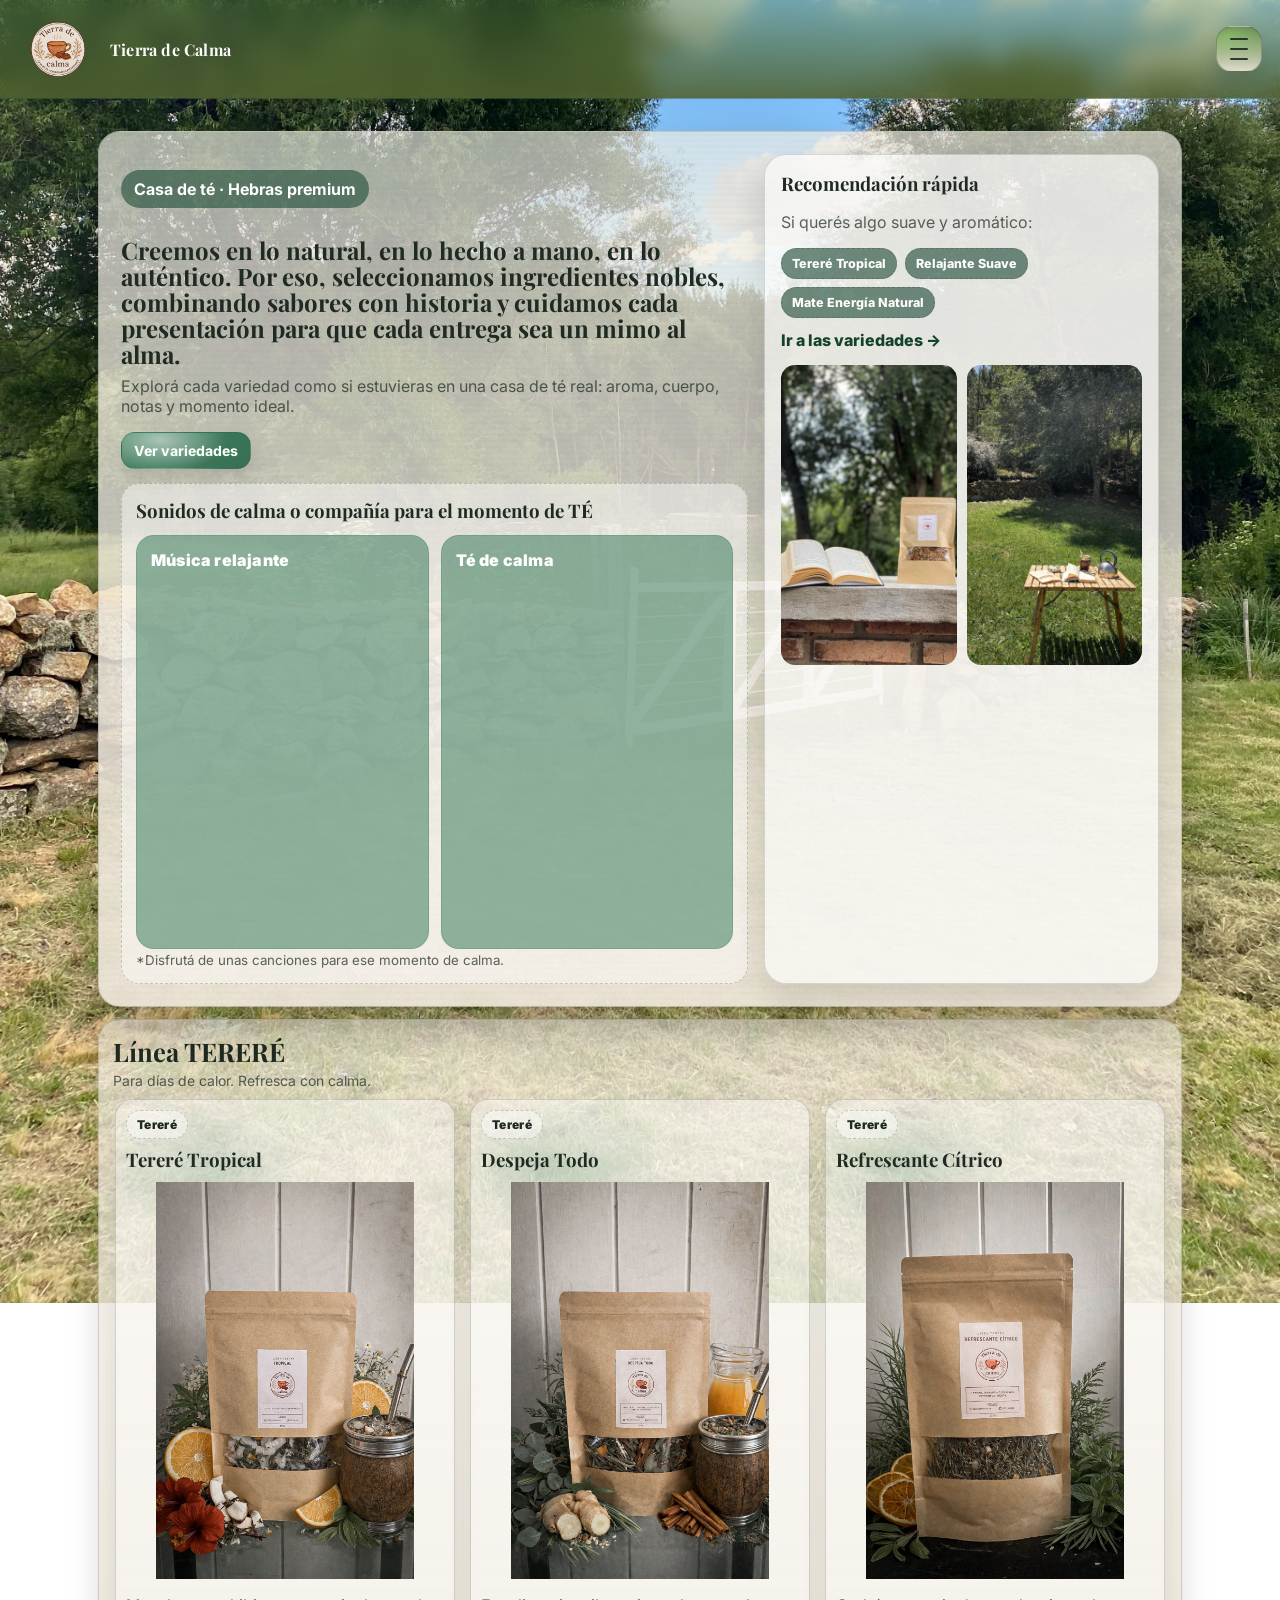
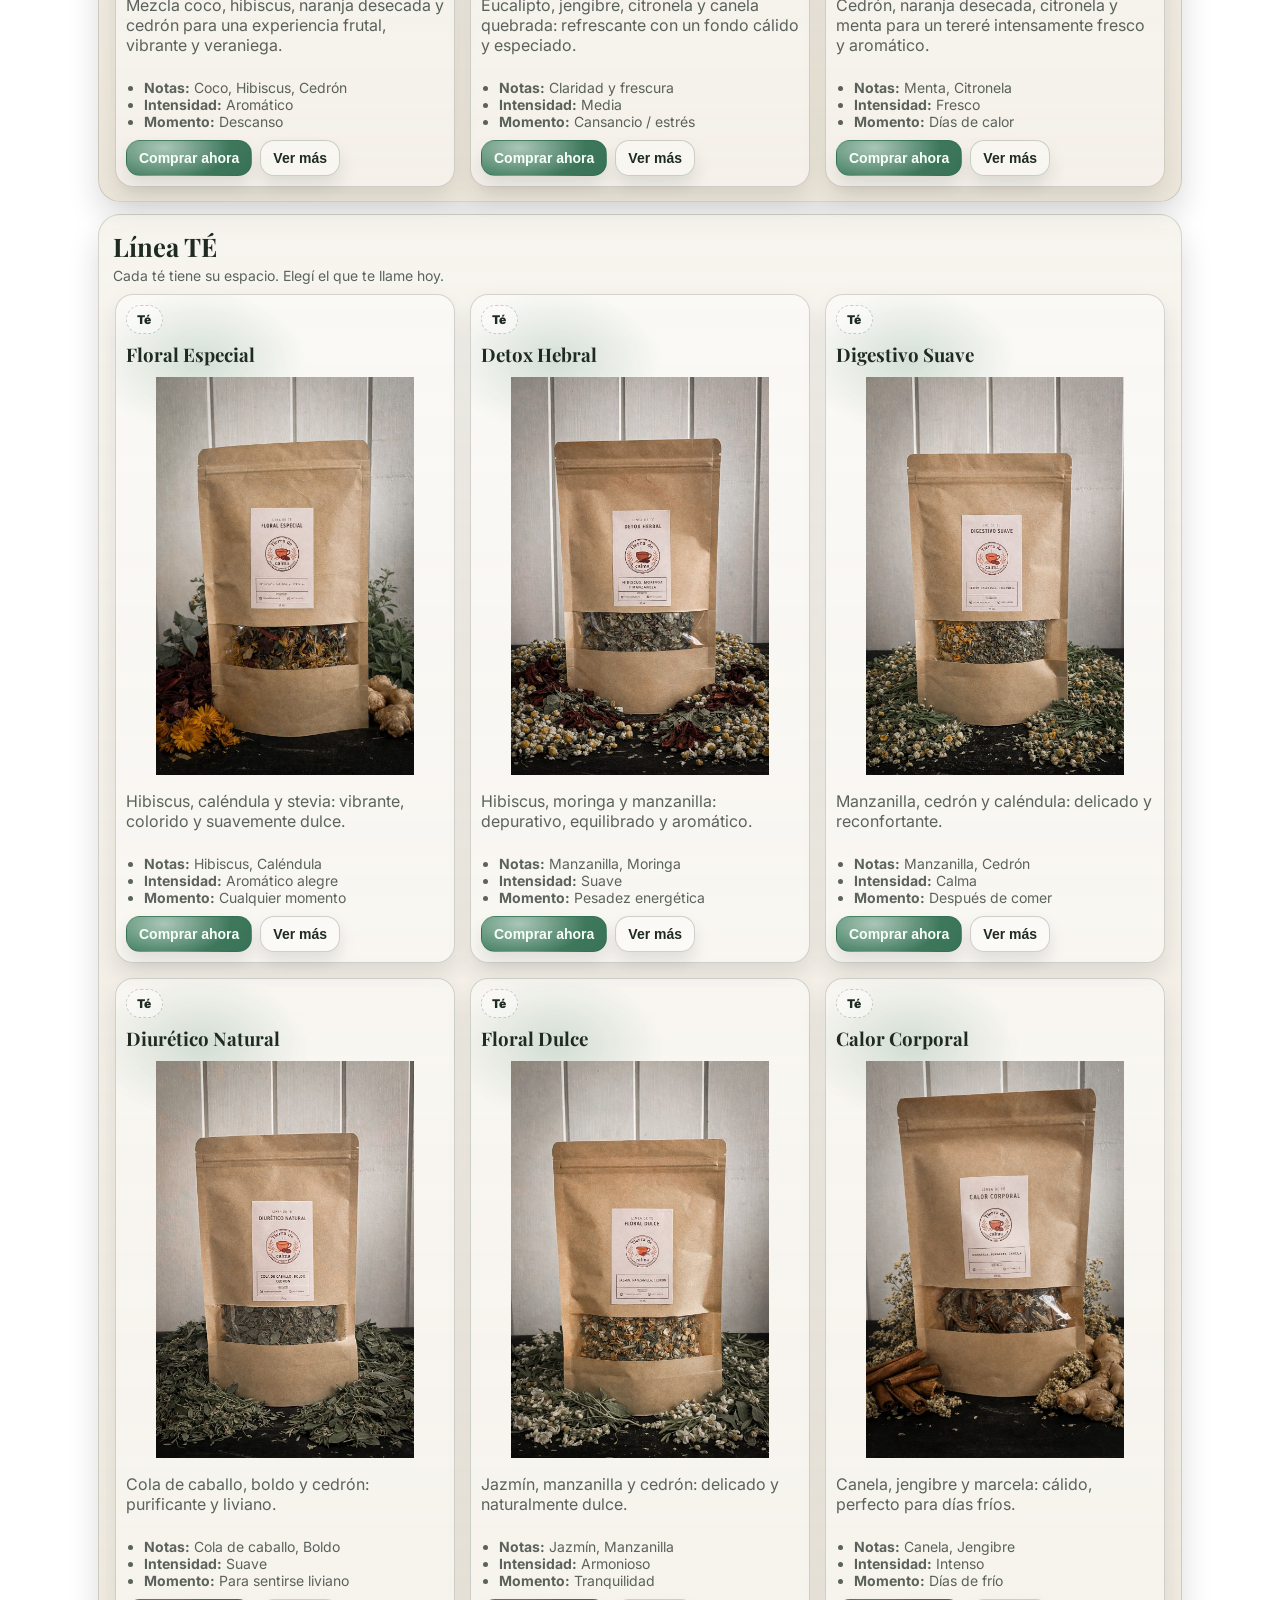
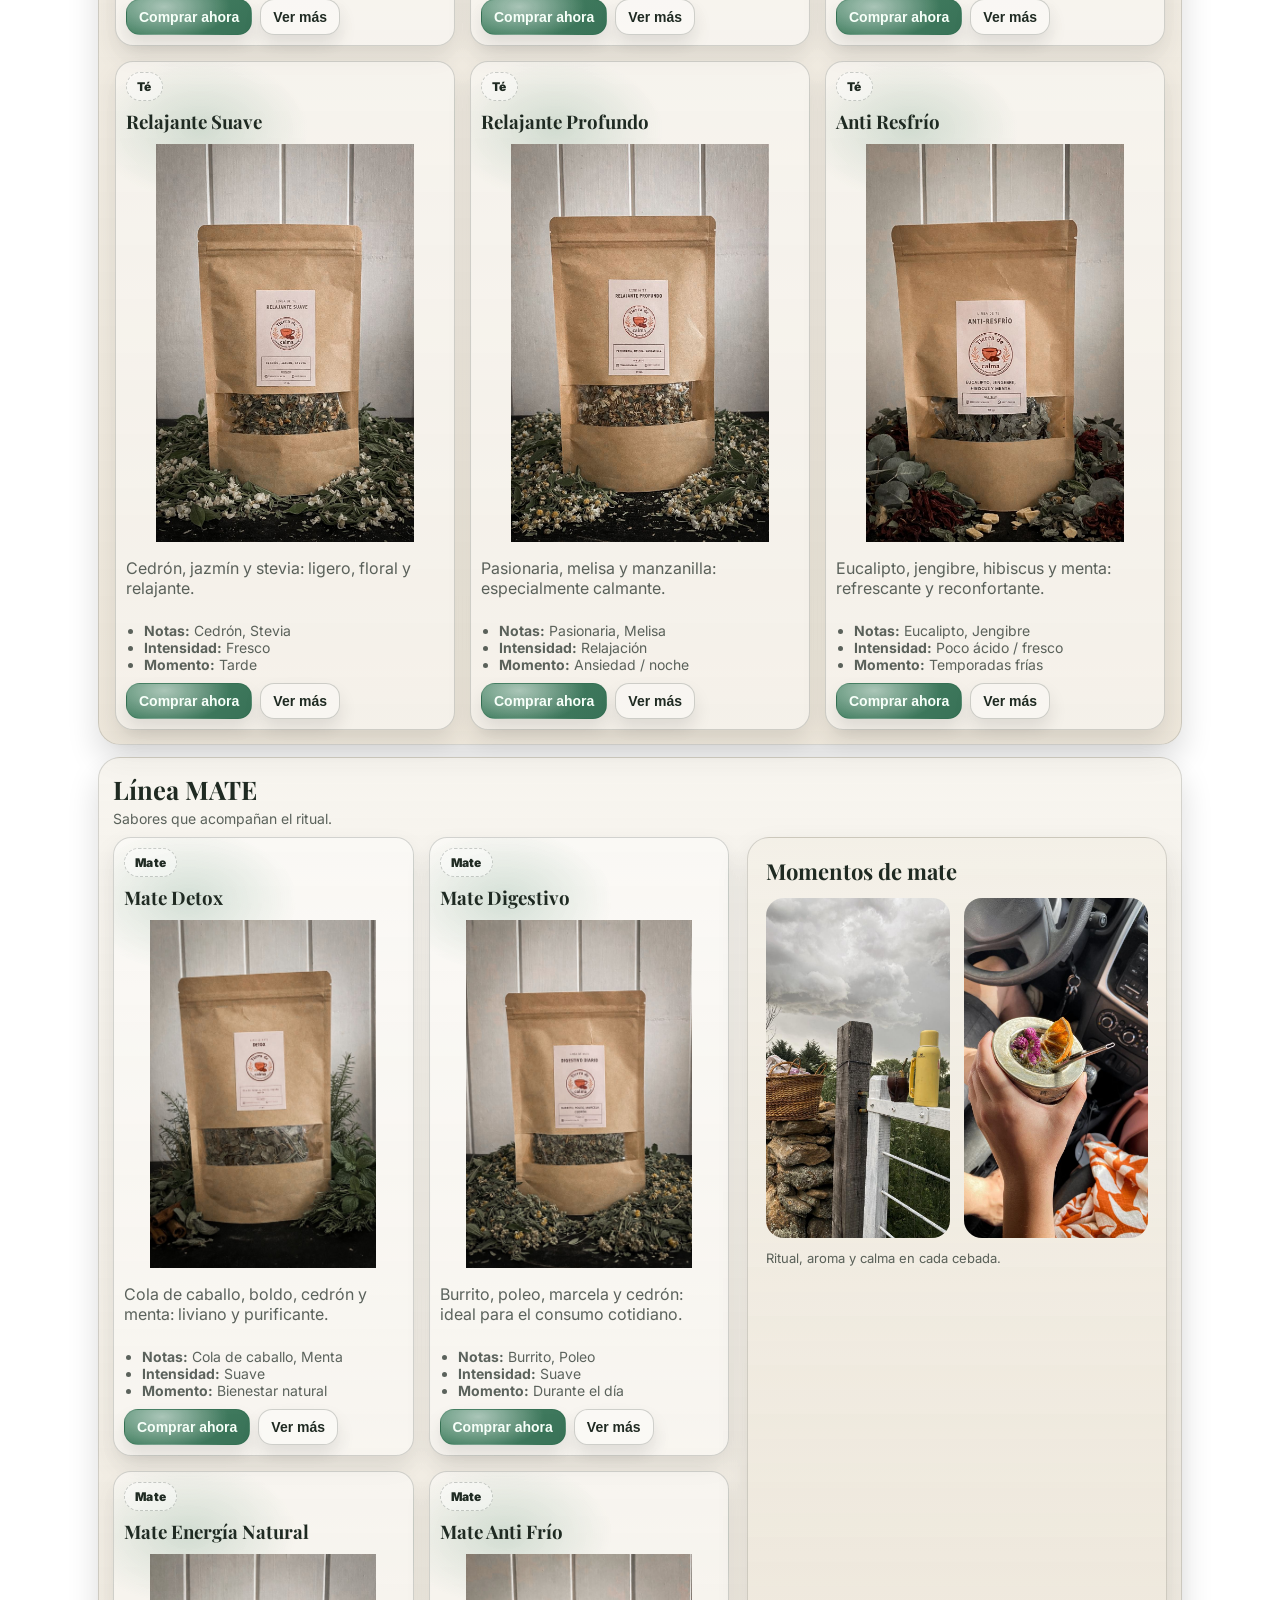
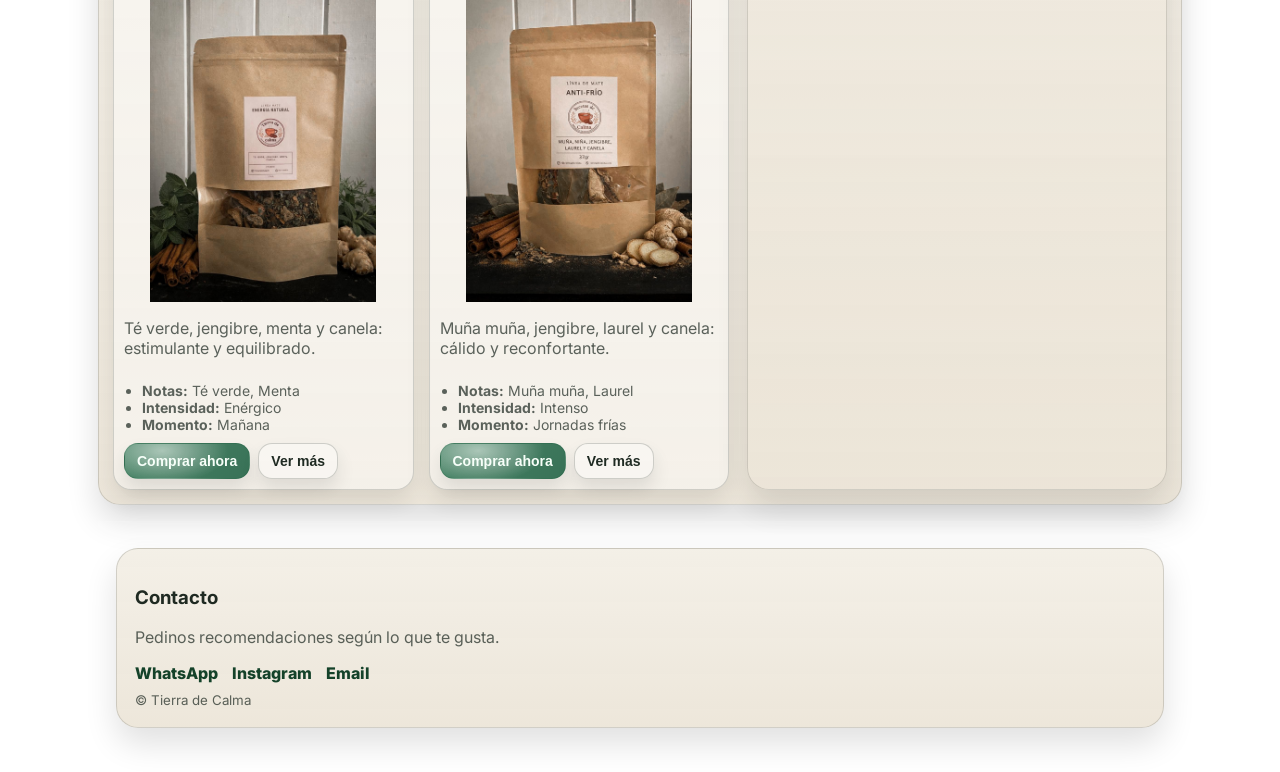
==== commit 710b98d8: "Update index.html" ====
--- a/Tierra de calma/pag/te/index.html
+++ b/Tierra de calma/pag/te/index.html
@@ -622,6 +622,44 @@
 
     <div class="modal__body">
   <div id="buyBody"></div>
+      <div class="checkoutFields">
+
+  <div class="field">
+    <label>Nombre y apellido</label>
+    <input class="input" id="chkName" placeholder="Nombre y Apellido"/>
+  </div>
+
+  <div class="field">
+    <label>Documento</label>
+    <input class="input" id="chkDni" placeholder="DNI / CUIT"/>
+  </div>
+
+  <div class="field">
+    <label>Dirección</label>
+    <input class="input" id="chkAddr" placeholder="Calle 123, Villa Mercedes"/>
+  </div>
+
+  <div class="field">
+    <label>Correo</label>
+    <input class="input" id="chkMail" placeholder="tu@correo.com"/>
+  </div>
+
+  <div class="field">
+    <label>Teléfono</label>
+    <input class="input" id="chkPhone" placeholder="11 1234 5678"/>
+  </div>
+
+  <div class="field">
+    <label>Detalle opcional del pedido</label>
+    <textarea 
+      class="input"
+      id="chkNote"
+      rows="3"
+      placeholder="Ej: aclaraciones, horario de entrega, preferencias..."
+    ></textarea>
+  </div>
+
+</div>
 
   <!-- Contenedor Mercado Pago -->
   <div id="mp_wallet_container" style="margin-top:14px;"></div>
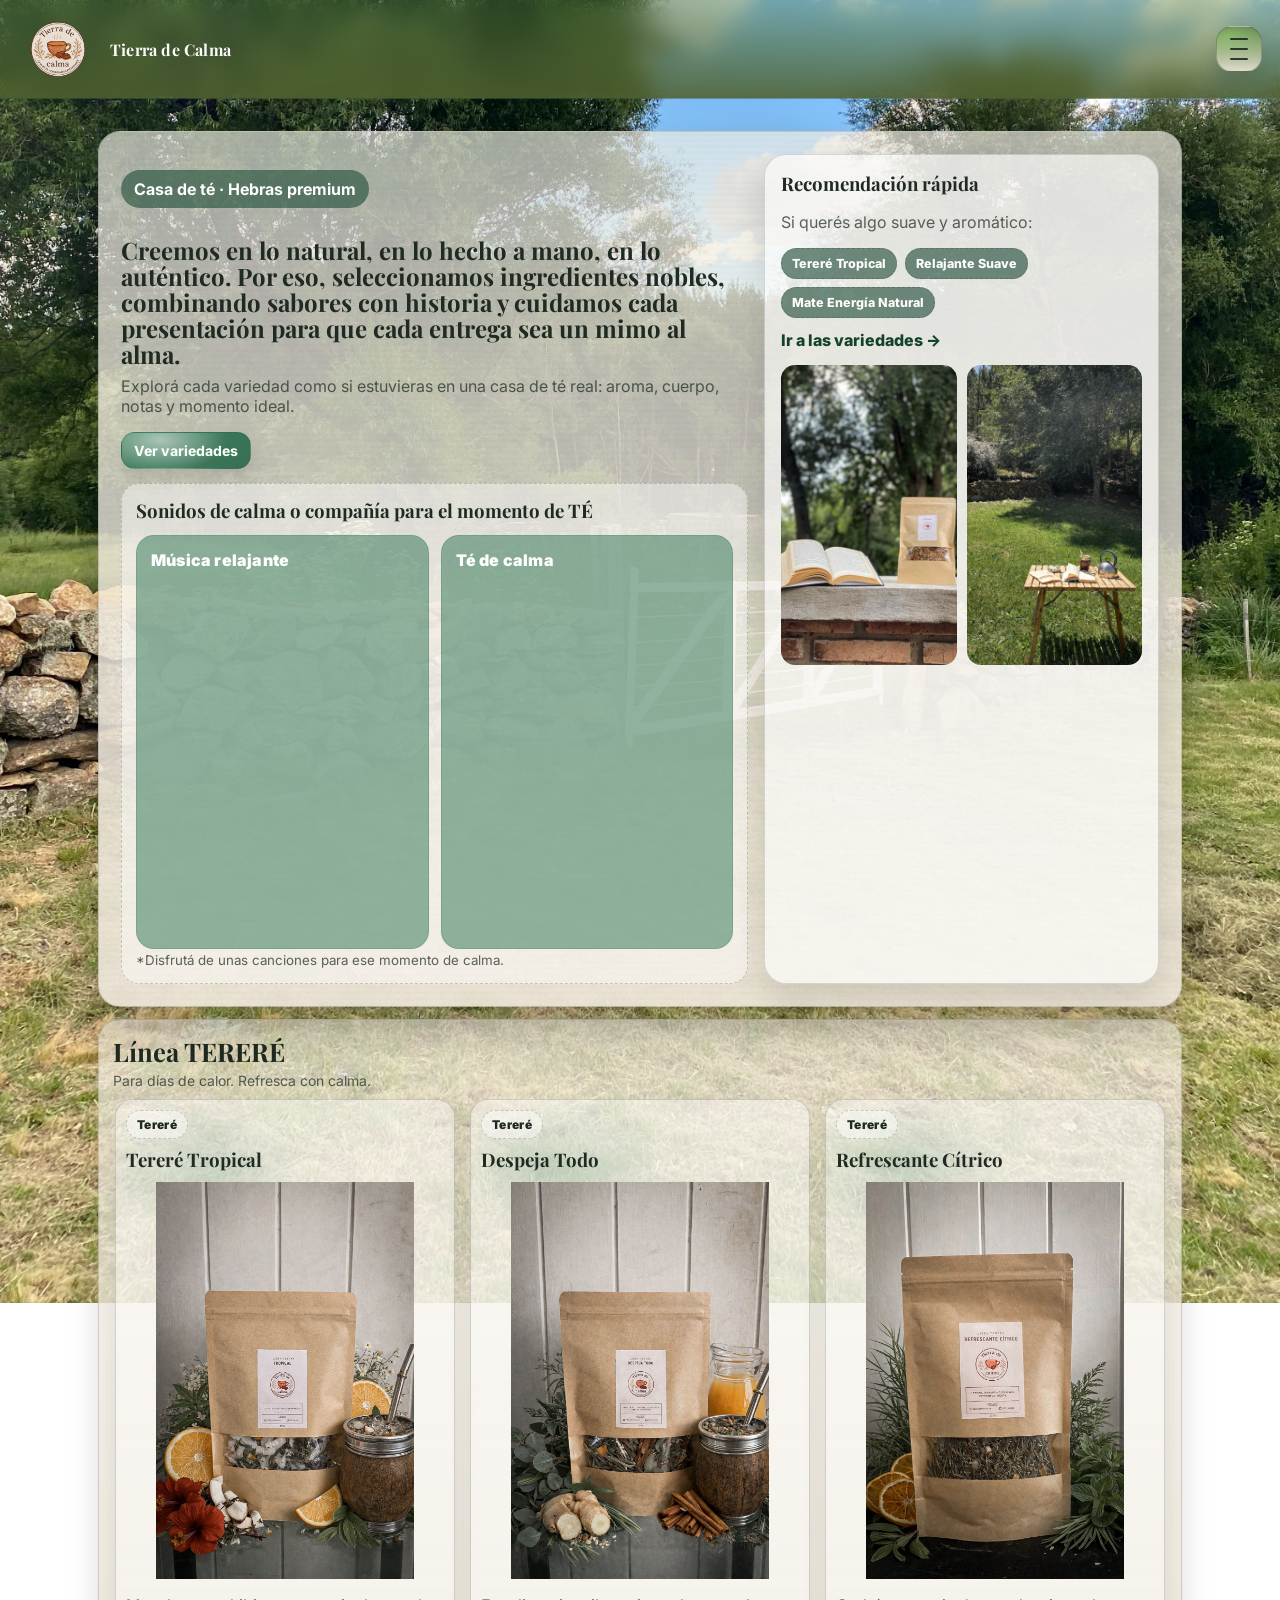
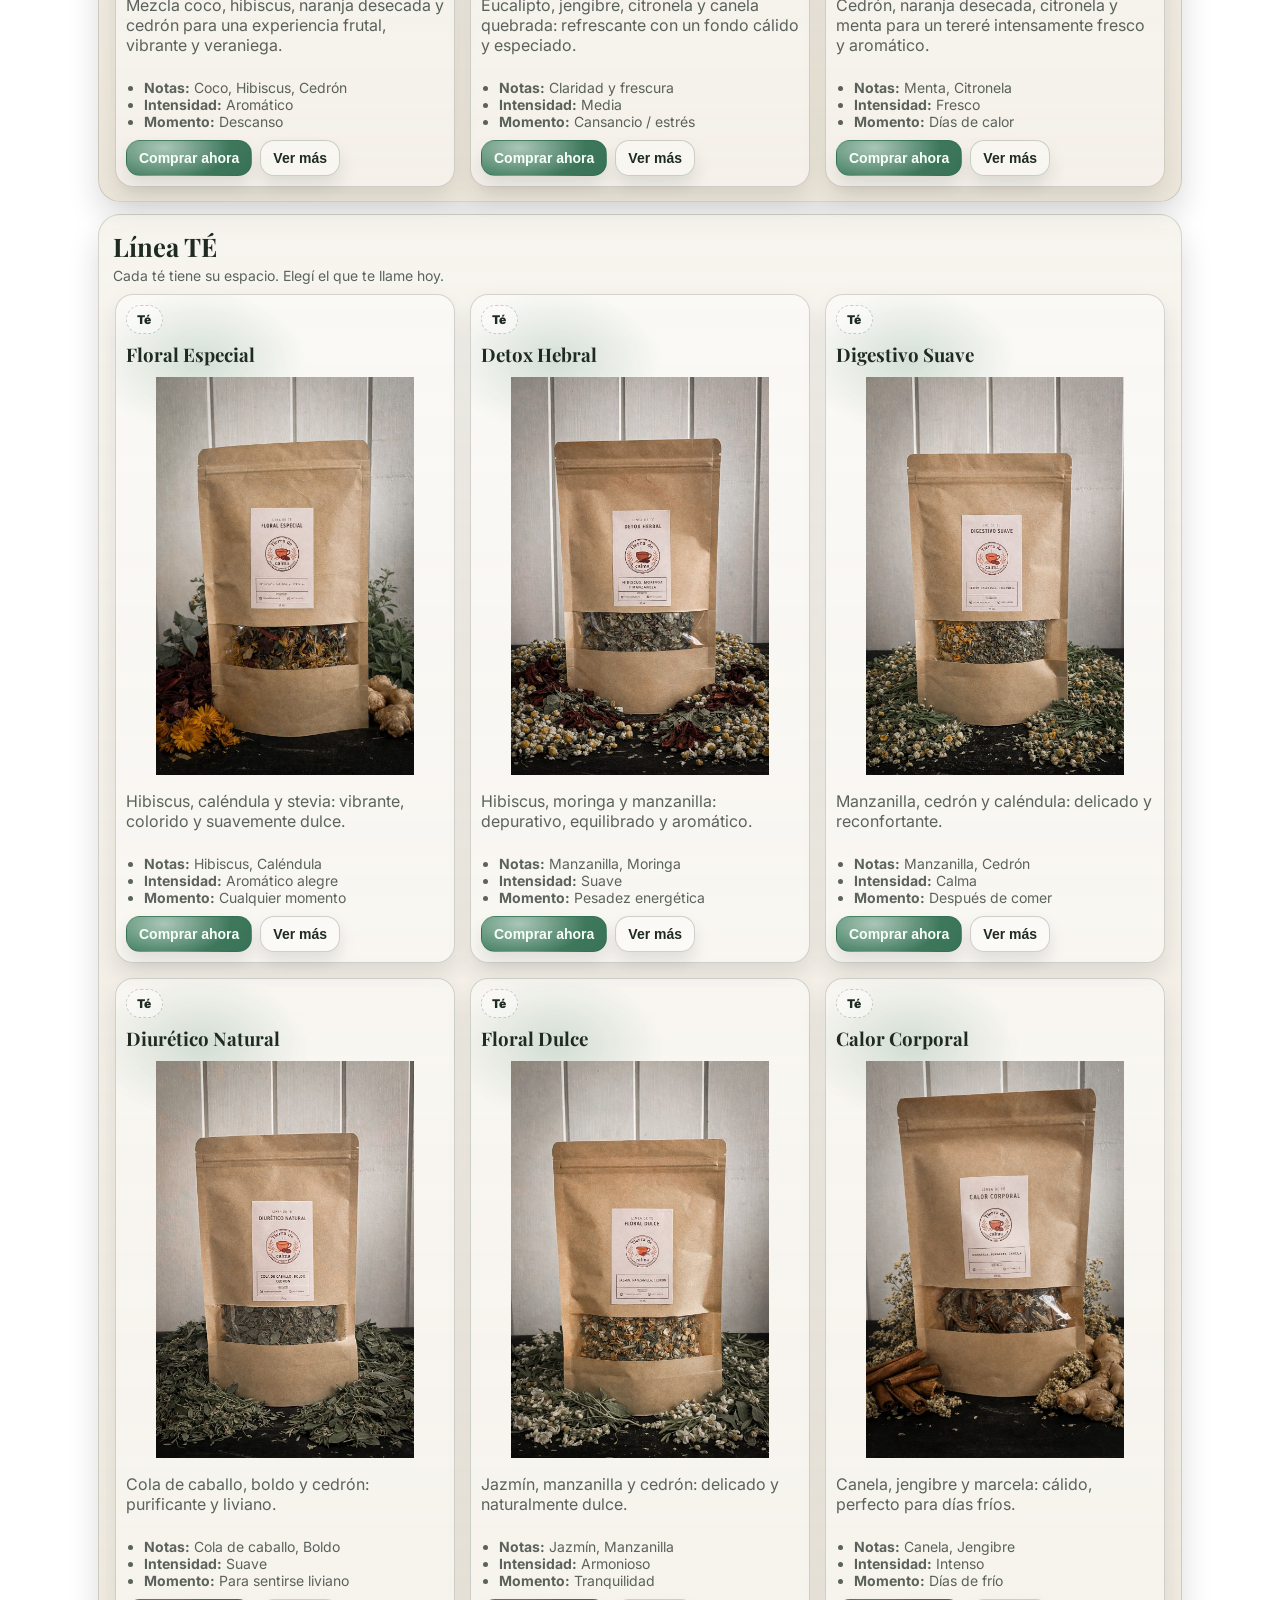
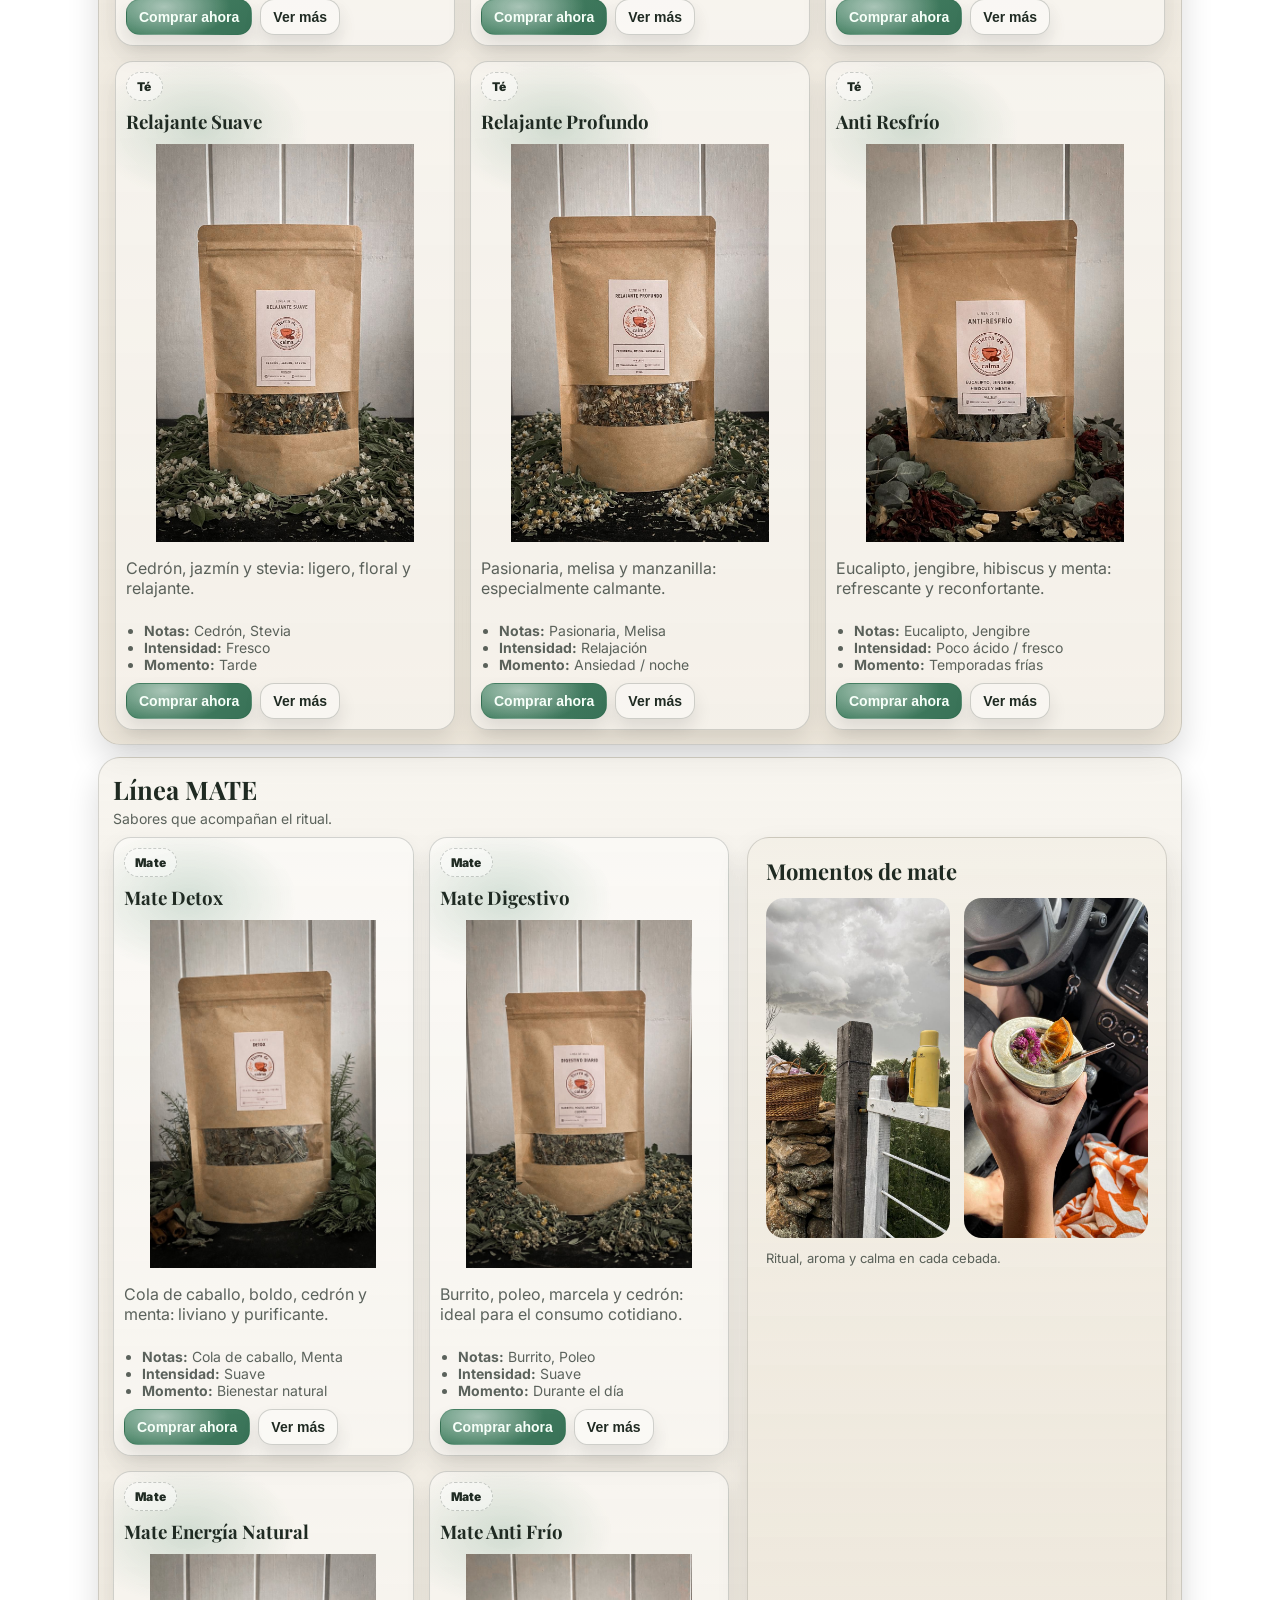
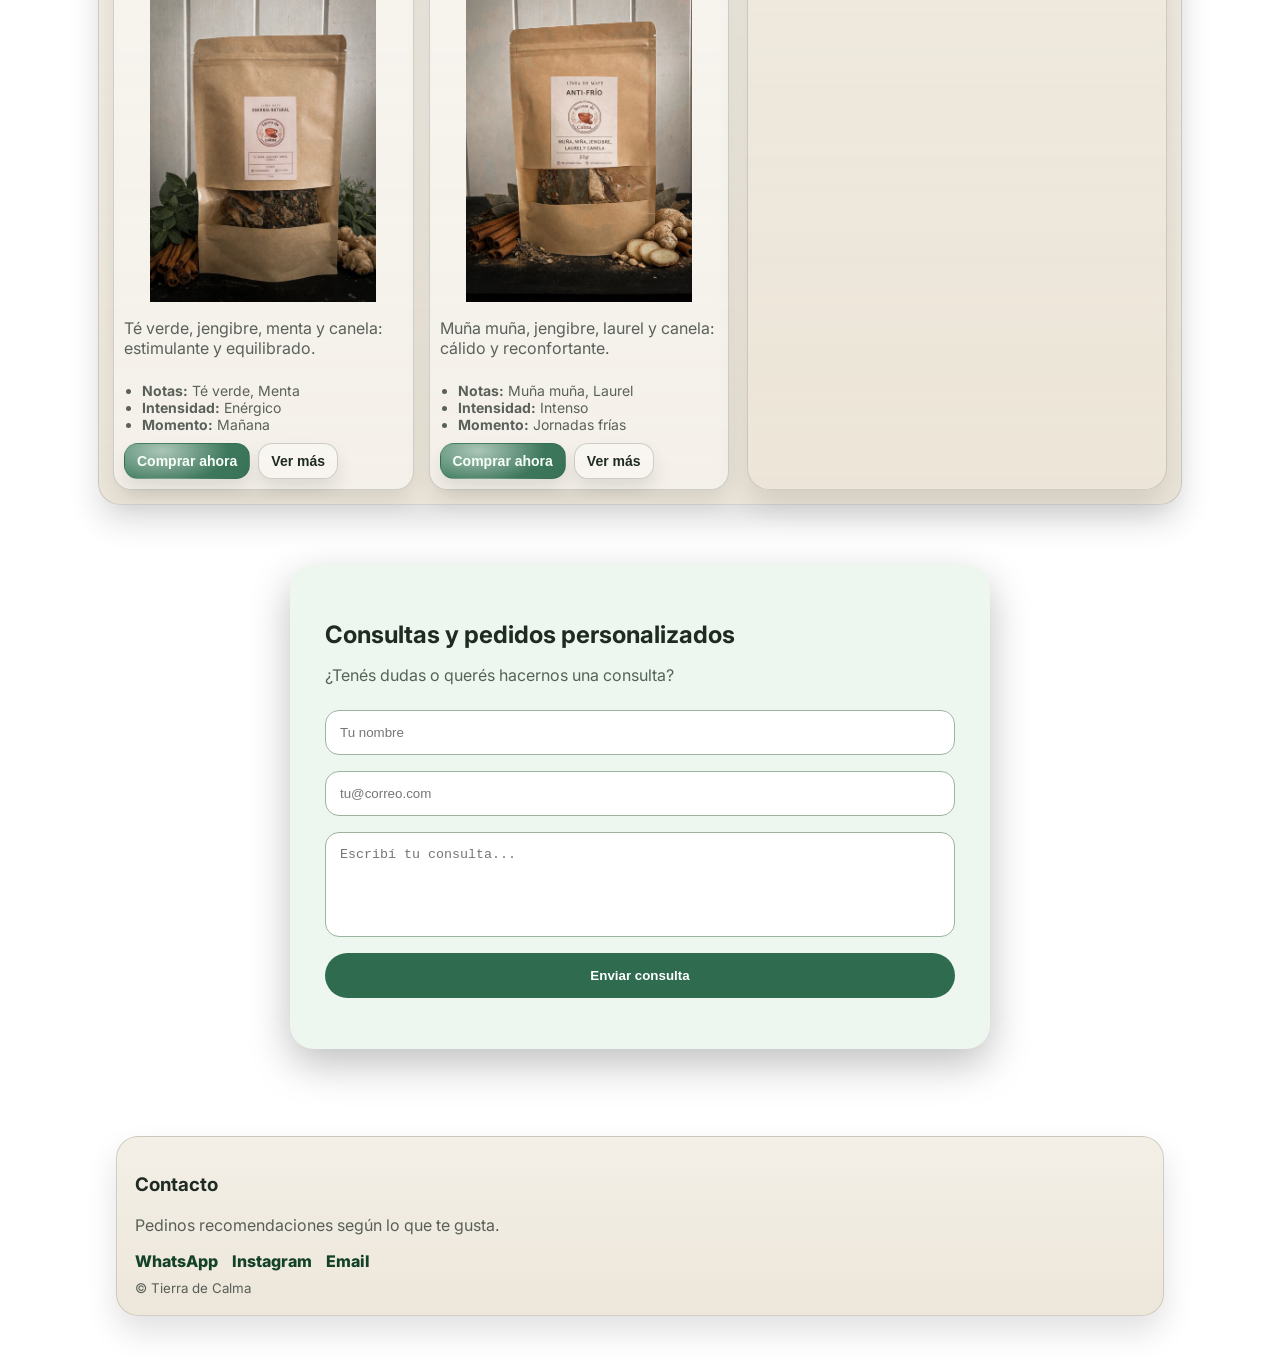
==== commit c5971543: "Update index.html" ====
--- a/Tierra de calma/pag/te/index.html
+++ b/Tierra de calma/pag/te/index.html
@@ -512,7 +512,89 @@
   </div>
 </section>
 
-
+<section id="contactConsultas">
+
+  <div style="
+    max-width:700px;
+    margin:60px auto;
+    background:#eef7ef;
+    padding:35px;
+    border-radius:24px;
+    box-shadow:0 15px 40px rgba(0,0,0,.25);
+    color:#1f2b20;
+  ">
+
+    <h2 style="margin-bottom:10px;color:#1f2b20;">
+      Consultas y pedidos personalizados
+    </h2>
+
+    <p style="margin-bottom:25px;color:#526454;">
+      ¿Tenés dudas o querés hacernos una consulta?
+    </p>
+
+    <div style="display:flex;flex-direction:column;gap:16px;">
+
+      <input
+        id="contactName"
+        type="text"
+        placeholder="Tu nombre"
+        style="
+          padding:14px;
+          border-radius:14px;
+          border:1px solid #9db39f;
+          background:white;
+          color:#1f2b20;
+        "
+      >
+
+      <input
+        id="contactMail"
+        type="email"
+        placeholder="tu@correo.com"
+        style="
+          padding:14px;
+          border-radius:14px;
+          border:1px solid #9db39f;
+          background:white;
+          color:#1f2b20;
+        "
+      >
+
+      <textarea
+        id="contactMessage"
+        rows="5"
+        placeholder="Escribí tu consulta..."
+        style="
+          padding:14px;
+          border-radius:14px;
+          border:1px solid #9db39f;
+          background:white;
+          color:#1f2b20;
+          resize:none;
+        "
+      ></textarea>
+
+      <button
+        id="sendContactBtn"
+        type="button"
+        style="
+          padding:15px;
+          border:none;
+          border-radius:999px;
+          background:#2f6b4f;
+          color:white;
+          font-weight:600;
+          cursor:pointer;
+        "
+      >
+        Enviar consulta
+      </button>
+
+      <p id="contactStatus" style="margin:0;color:#526454;font-size:14px;"></p>
+
+    </div>
+  </div>
+</section>
  
 
     <!-- Contacto -->
